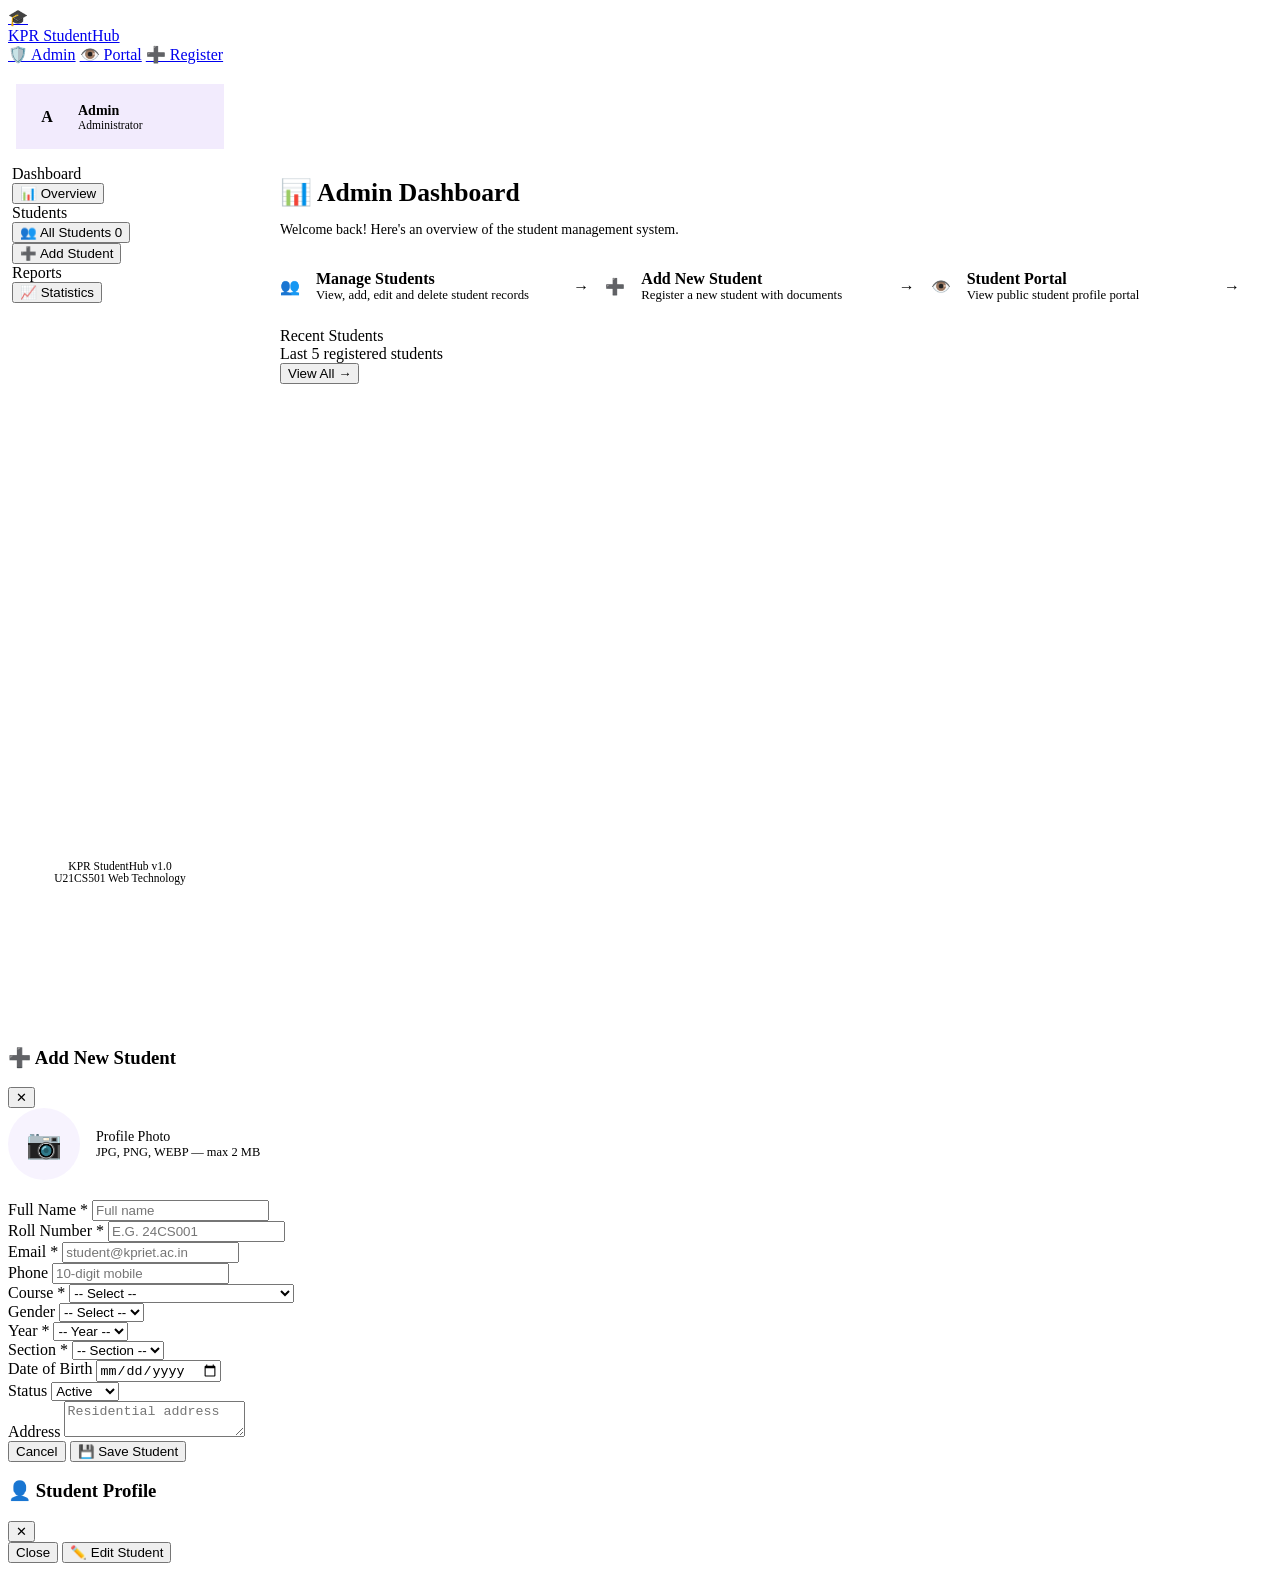
==== admin.html @ f1311005 "Add files via upload" ====
<!DOCTYPE html>
<html lang="en">
<head>
  <meta charset="UTF-8">
  <meta name="viewport" content="width=device-width, initial-scale=1.0">
  <title>Admin Panel — KPR StudentHub</title>
  <meta name="description" content="Admin dashboard for managing student records, file uploads, and CRUD operations">
  <link rel="stylesheet" href="css/style.css">
  <style>
    /* ── Admin layout ── */
    body { overflow-x: hidden; }
    .admin-page { padding-top: 4rem; display: flex; min-height: 100vh; }

    /* Sidebar */
    .sidebar { position:fixed;top:4rem;left:0;bottom:0;width:240px;
      background:var(--bg-secondary);border-right:1px solid var(--border);
      overflow-y:auto;z-index:90;display:flex;flex-direction:column;transition:var(--trans); }
    .sidebar-top { padding:1.25rem 1rem 0.5rem; }
    .sidebar-admin-info { display:flex;align-items:center;gap:0.75rem;
      padding:0.85rem 0.75rem;border-radius:var(--r-md);margin-bottom:0.5rem;
      background:rgba(124,58,237,0.1);border:1px solid var(--border); }
    .admin-av { width:38px;height:38px;border-radius:50%;
      background:var(--grad-primary);display:flex;align-items:center;
      justify-content:center;font-size:1rem;font-weight:700;flex-shrink:0; }
    .admin-info-text .name { font-size:0.875rem;font-weight:600; }
    .admin-info-text .role { font-size:0.72rem;color:var(--accent-light); }
    .sidebar-nav { padding:0 0.75rem; flex:1; }
    .sidebar-footer { padding:1rem; border-top:1px solid var(--border);margin-top:auto; }
    .sidebar-version { font-size:0.72rem;color:var(--text-muted);text-align:center; }

    /* Content */
    .admin-content { margin-left:240px;flex:1;padding:2rem;min-height:calc(100vh - 4rem); }
    @media(max-width:768px) { .sidebar { transform:translateX(-100%); }
      .sidebar.open { transform:translateX(0); } .admin-content { margin-left:0; } }

    /* Page header */
    .page-header { margin-bottom:2rem; }
    .page-header h1 { font-size:1.6rem;margin-bottom:0.3rem; }
    .page-header p  { color:var(--text-secondary);font-size:0.875rem; }

    /* Toolbar */
    .toolbar {
      display:flex;align-items:center;gap:0.75rem;margin-bottom:1.25rem;flex-wrap:wrap;
    }
    .filter-select {
      padding:0.55rem 0.9rem;background:rgba(255,255,255,0.04);
      border:1px solid var(--border);border-radius:var(--r-md);
      color:var(--text-primary);font-size:0.875rem;font-family:'Inter',sans-serif;
      outline:none;transition:var(--trans);cursor:pointer;
    }
    .filter-select:focus { border-color:var(--accent); }
    .filter-select option { background:var(--bg-modal); }

    /* Table enhancements */
    .roll-badge {
      display:inline-block;padding:0.2rem 0.55rem;border-radius:5px;
      background:rgba(124,58,237,0.12);color:var(--accent-light);
      font-size:0.78rem;font-weight:600;font-family:monospace;
      border:1px solid rgba(124,58,237,0.2);
    }
    .student-name-cell { display:flex;align-items:center;gap:0.7rem; }
    .mini-avatar {
      width:34px;height:34px;border-radius:50%;overflow:hidden;flex-shrink:0;
      background:var(--bg-card);border:1.5px solid var(--border);
      display:flex;align-items:center;justify-content:center;font-size:0.8rem;font-weight:700;
    }
    .mini-avatar img { width:100%;height:100%;object-fit:cover; }
    .action-group { display:flex;gap:0.3rem;align-items:center; }

    /* View modal extras */
    .student-profile-header {
      display:flex;align-items:center;gap:1.25rem;
      padding:1.25rem;border-radius:var(--r-lg);margin-bottom:1.5rem;
      background:var(--grad-card);border:1px solid var(--border);
    }
    .profile-photo-lg {
      width:80px;height:80px;border-radius:50%;overflow:hidden;flex-shrink:0;
      border:3px solid var(--border);background:var(--bg-card);
      display:flex;align-items:center;justify-content:center;font-size:2rem;
    }
    .profile-photo-lg img { width:100%;height:100%;object-fit:cover; }
    .profile-meta-grid {
      display:grid;grid-template-columns:1fr 1fr;gap:0.35rem 1.5rem;
      font-size:0.82rem;
    }
    .meta-row { display:flex;flex-direction:column;gap:0.15rem; }
    .meta-label { color:var(--text-muted);font-size:0.72rem;text-transform:uppercase;letter-spacing:0.04em; }
    .meta-value { color:var(--text-primary);font-weight:500; }

    /* Inline upload inside student view */
    .upload-inline-area {
      border:2px dashed var(--border);border-radius:var(--r-md);
      padding:1.25rem;text-align:center;cursor:pointer;transition:var(--trans);
      position:relative;
    }
    .upload-inline-area:hover,.upload-inline-area.drag-over{border-color:var(--accent);background:rgba(124,58,237,0.06);}
    .upload-inline-area input{position:absolute;inset:0;opacity:0;cursor:pointer;}

    /* Docs grid inside modal */
    .doc-grid-modal { display:grid;grid-template-columns:repeat(auto-fill,minmax(130px,1fr));gap:0.65rem;margin-top:0.75rem; }
    .doc-thumb-item {
      border:1px solid var(--border);border-radius:var(--r-md);overflow:hidden;
      transition:var(--trans);position:relative;
    }
    .doc-thumb-item:hover { border-color:var(--border-hover); }
    .doc-thumb-img { height:90px;background:rgba(124,58,237,0.08);display:flex;
      align-items:center;justify-content:center;overflow:hidden; }
    .doc-thumb-img img { width:100%;height:100%;object-fit:cover; }
    .doc-thumb-img .big-icon { font-size:2.2rem; }
    .doc-thumb-info { padding:0.4rem 0.5rem;border-top:1px solid var(--border); }
    .doc-thumb-name { font-size:0.72rem;font-weight:500;overflow:hidden;text-overflow:ellipsis;white-space:nowrap; }
    .doc-thumb-size { font-size:0.68rem;color:var(--text-muted); }
    .doc-remove-btn {
      position:absolute;top:4px;right:4px;width:22px;height:22px;border-radius:4px;
      background:rgba(239,68,68,0.85);border:none;cursor:pointer;
      color:#fff;font-size:0.7rem;display:flex;align-items:center;justify-content:center;
      opacity:0;transition:var(--trans);
    }
    .doc-thumb-item:hover .doc-remove-btn { opacity:1; }

    /* Pagination */
    .pagination { display:flex;align-items:center;gap:0.35rem;margin-top:1rem;flex-wrap:wrap; }
    .page-btn {
      min-width:34px;height:34px;border-radius:var(--r-sm);border:1px solid var(--border);
      background:rgba(255,255,255,0.04);color:var(--text-secondary);font-size:0.82rem;
      cursor:pointer;display:flex;align-items:center;justify-content:center;
      font-family:'Inter',sans-serif;transition:var(--trans);
    }
    .page-btn:hover { border-color:var(--border-hover);color:var(--text-primary); }
    .page-btn.active { background:var(--grad-primary);border-color:var(--accent);color:#fff; }
    .page-btn:disabled { opacity:0.4;cursor:not-allowed; }
    .page-info { font-size:0.78rem;color:var(--text-muted);margin-left:0.5rem; }

    /* Responsive table row actions */
    @media(max-width:600px) {
      .hide-mobile { display:none; }
      .admin-content { padding:1rem; }
    }
  </style>
</head>
<body>
<!-- ══ Navbar ══ -->
<nav class="navbar">
  <a class="nav-brand" href="admin.html">
    <div class="logo-icon">🎓</div>
    <span>KPR StudentHub</span>
  </a>
  <div class="nav-links" id="navLinks">
    <a href="admin.html" class="active">🛡️ Admin</a>
    <a href="portal.html">👁️ Portal</a>
    <a href="register.html">➕ Register</a>
  </div>
  <div class="nav-actions">
    <button class="btn btn-secondary btn-sm" onclick="document.querySelector('.sidebar').classList.toggle('open')" style="display:none" id="menuToggle">☰</button>
    <div class="nav-user" id="navUser"></div>
  </div>
</nav>

<div class="admin-page">
  <!-- ══ Sidebar ══ -->
  <aside class="sidebar" id="sidebar">
    <div class="sidebar-top">
      <div class="sidebar-admin-info">
        <div class="admin-av" id="sidebarAv">A</div>
        <div class="admin-info-text">
          <div class="name" id="sidebarName">Admin</div>
          <div class="role">Administrator</div>
        </div>
      </div>
    </div>
    <nav class="sidebar-nav">
      <div class="sidebar-section-title">Dashboard</div>
      <button class="sidebar-link active" onclick="showView('dashboard',this)">
        <span class="link-icon">📊</span> Overview
      </button>
      <div class="sidebar-section-title">Students</div>
      <button class="sidebar-link" onclick="showView('students',this)">
        <span class="link-icon">👥</span> All Students
        <span class="badge badge-purple sidebar-badge" id="countBadge">0</span>
      </button>
      <button class="sidebar-link" onclick="openAddModal()">
        <span class="link-icon">➕</span> Add Student
      </button>
      <div class="sidebar-section-title">Reports</div>
      <button class="sidebar-link" onclick="showView('reports',this)">
        <span class="link-icon">📈</span> Statistics
      </button>
    </nav>
    <div class="sidebar-footer">
      <div class="sidebar-version">KPR StudentHub v1.0<br>U21CS501 Web Technology</div>
    </div>
  </aside>

  <!-- ══ Main Content ══ -->
  <main class="admin-content">

    <!-- ─── Dashboard View ─── -->
    <div id="view-dashboard">
      <div class="page-header">
        <h1>📊 Admin Dashboard</h1>
        <p>Welcome back! Here's an overview of the student management system.</p>
      </div>
      <!-- Stats -->
      <div class="stats-grid" id="statsGrid"></div>
      <!-- Quick actions -->
      <div style="display:grid;grid-template-columns:repeat(auto-fit,minmax(280px,1fr));gap:1rem;margin-bottom:1.5rem">
        <div class="card" style="cursor:pointer" onclick="showView('students',null)">
          <div style="display:flex;align-items:center;gap:1rem">
            <div class="stat-icon purple">👥</div>
            <div>
              <div style="font-weight:600">Manage Students</div>
              <div style="font-size:0.8rem;color:var(--text-secondary)">View, add, edit and delete student records</div>
            </div>
            <span style="margin-left:auto;color:var(--text-muted)">→</span>
          </div>
        </div>
        <div class="card" style="cursor:pointer" onclick="openAddModal()">
          <div style="display:flex;align-items:center;gap:1rem">
            <div class="stat-icon green">➕</div>
            <div>
              <div style="font-weight:600">Add New Student</div>
              <div style="font-size:0.8rem;color:var(--text-secondary)">Register a new student with documents</div>
            </div>
            <span style="margin-left:auto;color:var(--text-muted)">→</span>
          </div>
        </div>
        <div class="card" style="cursor:pointer" onclick="window.location.href='portal.html'">
          <div style="display:flex;align-items:center;gap:1rem">
            <div class="stat-icon blue">👁️</div>
            <div>
              <div style="font-weight:600">Student Portal</div>
              <div style="font-size:0.8rem;color:var(--text-secondary)">View public student profile portal</div>
            </div>
            <span style="margin-left:auto;color:var(--text-muted)">→</span>
          </div>
        </div>
      </div>
      <!-- Recent students table -->
      <div class="card">
        <div class="section-header">
          <div><div class="section-title">Recent Students</div><div class="section-sub">Last 5 registered students</div></div>
          <button class="btn btn-secondary btn-sm" onclick="showView('students',null)">View All →</button>
        </div>
        <div class="table-container" id="recentTable"></div>
      </div>
    </div>

    <!-- ─── Students View ─── -->
    <div id="view-students" style="display:none">
      <div class="page-header">
        <h1>👥 Student Records</h1>
        <p>Manage all student records — CRUD operations with file upload support.</p>
      </div>
      <div class="toolbar">
        <div class="search-bar" style="min-width:220px">
          <span class="icon">🔍</span>
          <input type="text" id="searchInput" placeholder="Search by name, roll, email…" oninput="handleSearch()">
        </div>
        <select class="filter-select" id="filterCourse" onchange="handleSearch()">
          <option value="all">All Courses</option>
          <option>B.E. Computer Science</option>
          <option>B.Tech Information Technology</option>
          <option>B.E. Electronics &amp; Communication</option>
          <option>B.E. Electrical &amp; Electronics</option>
          <option>B.E. Mechanical Engineering</option>
          <option>B.E. Civil Engineering</option>
          <option>M.E. Computer Science</option>
          <option>MBA</option>
          <option>MCA</option>
        </select>
        <select class="filter-select" id="filterYear" onchange="handleSearch()">
          <option value="all">All Years</option>
          <option value="I">I Year</option>
          <option value="II">II Year</option>
          <option value="III">III Year</option>
          <option value="IV">IV Year</option>
        </select>
        <select class="filter-select" id="filterStatus" onchange="handleSearch()">
          <option value="all">All Status</option>
          <option value="active">Active</option>
          <option value="inactive">Inactive</option>
        </select>
        <button class="btn btn-primary" onclick="openAddModal()" style="margin-left:auto">➕ Add Student</button>
      </div>
      <div class="card" style="padding:0;overflow:hidden">
        <div class="table-container">
          <table id="studentsTable">
            <thead>
              <tr>
                <th>#</th>
                <th>Student</th>
                <th class="hide-mobile">Roll No.</th>
                <th class="hide-mobile">Course</th>
                <th class="hide-mobile">Year / Sec</th>
                <th>Status</th>
                <th class="hide-mobile">Docs</th>
                <th>Actions</th>
              </tr>
            </thead>
            <tbody id="studentsBody"></tbody>
          </table>
        </div>
        <div id="emptyState" style="display:none" class="empty-state">
          <div class="empty-icon">🔍</div>
          <h3>No Students Found</h3>
          <p>Try adjusting the search or filter, or <a href="#" onclick="openAddModal();return false" style="color:var(--accent-light)">add a new student</a>.</p>
        </div>
      </div>
      <div style="display:flex;align-items:center;justify-content:space-between;flex-wrap:wrap;gap:0.5rem;margin-top:0.75rem">
        <div class="page-info" id="pageInfo"></div>
        <div class="pagination" id="pagination"></div>
      </div>
    </div>

    <!-- ─── Reports View ─── -->
    <div id="view-reports" style="display:none">
      <div class="page-header">
        <h1>📈 Statistics &amp; Reports</h1>
        <p>Analytics and insights about the student database.</p>
      </div>
      <div id="reportsContent"></div>
    </div>

  </main>
</div>

<!-- ══════════════════════════════════
     ADD / EDIT STUDENT MODAL
════════════════════════════════════ -->
<div class="modal-overlay" id="addEditModal">
  <div class="modal" style="max-width:680px">
    <div class="modal-header">
      <h3 class="modal-title" id="modalTitle">➕ Add New Student</h3>
      <button class="modal-close" onclick="closeModal('addEditModal')">✕</button>
    </div>
    <form id="addEditForm" novalidate>
      <input type="hidden" id="editId">
      <!-- Profile photo -->
      <div style="display:flex;align-items:center;gap:1rem;margin-bottom:1.25rem">
        <div id="modalPhotoRing" style="width:72px;height:72px;border-radius:50%;border:2px dashed var(--border);cursor:pointer;overflow:hidden;background:rgba(124,58,237,0.06);display:flex;align-items:center;justify-content:center;font-size:1.8rem;flex-shrink:0;transition:var(--trans);position:relative;"
             onclick="document.getElementById('modalPhotoInput').click()">
          <img id="modalPhotoImg" alt="" style="display:none;width:100%;height:100%;object-fit:cover;border-radius:50%">
          <span id="modalPhotoIcon">📷</span>
          <input type="file" id="modalPhotoInput" accept="image/jpeg,image/png,image/webp" style="display:none">
        </div>
        <div>
          <div style="font-size:0.875rem;font-weight:500">Profile Photo</div>
          <div style="font-size:0.78rem;color:var(--text-muted)">JPG, PNG, WEBP — max 2 MB</div>
          <span class="field-error" id="modalPhotoErr"></span>
        </div>
      </div>
      <div class="form-row">
        <div class="form-group">
          <label class="form-label" for="mName">Full Name <span class="required">*</span></label>
          <input type="text" id="mName" class="form-control" placeholder="Full name" maxlength="100">
          <span class="field-error" id="mNameErr"></span>
        </div>
        <div class="form-group">
          <label class="form-label" for="mRoll">Roll Number <span class="required">*</span></label>
          <input type="text" id="mRoll" class="form-control" placeholder="e.g. 24CS001" maxlength="7" style="text-transform:uppercase">
          <span class="field-error" id="mRollErr"></span>
        </div>
      </div>
      <div class="form-row">
        <div class="form-group">
          <label class="form-label" for="mEmail">Email <span class="required">*</span></label>
          <input type="email" id="mEmail" class="form-control" placeholder="student@kpriet.ac.in">
          <span class="field-error" id="mEmailErr"></span>
        </div>
        <div class="form-group">
          <label class="form-label" for="mPhone">Phone</label>
          <input type="tel" id="mPhone" class="form-control" placeholder="10-digit mobile" maxlength="10">
          <span class="field-error" id="mPhoneErr"></span>
        </div>
      </div>
      <div class="form-row">
        <div class="form-group">
          <label class="form-label" for="mCourse">Course <span class="required">*</span></label>
          <select id="mCourse" class="form-control">
            <option value="">-- Select --</option>
            <option>B.E. Computer Science</option>
            <option>B.Tech Information Technology</option>
            <option>B.E. Electronics &amp; Communication</option>
            <option>B.E. Electrical &amp; Electronics</option>
            <option>B.E. Mechanical Engineering</option>
            <option>B.E. Civil Engineering</option>
            <option>M.E. Computer Science</option>
            <option>MBA</option><option>MCA</option>
          </select>
          <span class="field-error" id="mCourseErr"></span>
        </div>
        <div class="form-group">
          <label class="form-label" for="mGender">Gender</label>
          <select id="mGender" class="form-control">
            <option value="">-- Select --</option>
            <option>Male</option><option>Female</option><option>Other</option>
          </select>
        </div>
      </div>
      <div class="form-row">
        <div class="form-group">
          <label class="form-label" for="mYear">Year <span class="required">*</span></label>
          <select id="mYear" class="form-control">
            <option value="">-- Year --</option>
            <option value="I">I Year</option><option value="II">II Year</option>
            <option value="III">III Year</option><option value="IV">IV Year</option>
          </select>
          <span class="field-error" id="mYearErr"></span>
        </div>
        <div class="form-group">
          <label class="form-label" for="mSection">Section <span class="required">*</span></label>
          <select id="mSection" class="form-control">
            <option value="">-- Section --</option>
            <option value="A">A</option><option value="B">B</option>
            <option value="C">C</option><option value="D">D</option>
          </select>
          <span class="field-error" id="mSectionErr"></span>
        </div>
      </div>
      <div class="form-row">
        <div class="form-group">
          <label class="form-label" for="mDob">Date of Birth</label>
          <input type="date" id="mDob" class="form-control">
        </div>
        <div class="form-group">
          <label class="form-label" for="mStatus">Status</label>
          <select id="mStatus" class="form-control">
            <option value="active">Active</option>
            <option value="inactive">Inactive</option>
          </select>
        </div>
      </div>
      <div class="form-group">
        <label class="form-label" for="mAddress">Address</label>
        <textarea id="mAddress" class="form-control" rows="2" placeholder="Residential address" style="resize:vertical"></textarea>
      </div>
    </form>
    <div class="modal-footer">
      <button class="btn btn-secondary" onclick="closeModal('addEditModal')">Cancel</button>
      <button class="btn btn-primary" id="saveBtn" onclick="saveStudent()">💾 Save Student</button>
    </div>
  </div>
</div>

<!-- ══════════════════════════════════
     VIEW STUDENT + FILE UPLOAD MODAL
════════════════════════════════════ -->
<div class="modal-overlay" id="viewModal">
  <div class="modal" style="max-width:720px">
    <div class="modal-header">
      <h3 class="modal-title">👤 Student Profile</h3>
      <button class="modal-close" onclick="closeModal('viewModal')">✕</button>
    </div>
    <div id="viewContent"></div>
    <div class="modal-footer">
      <button class="btn btn-secondary" onclick="closeModal('viewModal')">Close</button>
      <button class="btn btn-primary" id="viewEditBtn" onclick="editFromView()">✏️ Edit Student</button>
    </div>
  </div>
</div>

<script src="js/app.js"></script>
<script>
// ─────────────────────────────────────────────
// Admin Panel — CRUD Operations
// Q2: PHP-equivalent CRUD with file upload
// Simulates: PHP PDO + MySQL + move_uploaded_file()
// ─────────────────────────────────────────────

// ── Session guard (simulates PHP session check) ──
Session.requireAdmin();

var currentPage   = 1;
var pageSize      = 8;
var filteredData  = [];
var editingId     = null;
var modalPhoto    = null;
var viewingId     = null;

// ── Init ──────────────────────────────────────
document.addEventListener('DOMContentLoaded', function() {
  var user = Session.currentUser();
  if (user) {
    document.getElementById('sidebarAv').textContent   = UI.getInitials(user.name);
    document.getElementById('sidebarName').textContent = user.name;
  }
  refreshStats();
  renderDashboard();
  renderStudentTable();
  // Show mobile menu toggle
  if (window.innerWidth < 768) document.getElementById('menuToggle').style.display = 'flex';
});

// ── View switcher ─────────────────────────────
function showView(name, btn) {
  ['dashboard','students','reports'].forEach(function(v) {
    document.getElementById('view-' + v).style.display = v === name ? 'block' : 'none';
  });
  document.querySelectorAll('.sidebar-link').forEach(function(l) { l.classList.remove('active'); });
  if (btn) btn.classList.add('active');
  if (name === 'students') renderStudentTable();
  if (name === 'reports')  renderReports();
}

// ── Stats refresh ─────────────────────────────
function refreshStats() {
  var s = DB.getStats();
  document.getElementById('countBadge').textContent = s.total;
  document.getElementById('statsGrid').innerHTML = [
    { label:'Total Students', value:s.total,      icon:'👥', cls:'purple' },
    { label:'Active',          value:s.active,     icon:'✅', cls:'green'  },
    { label:'Documents',       value:s.totalDocs,  icon:'📁', cls:'blue'   },
    { label:'Courses',         value:s.courses,    icon:'🎓', cls:'orange' }
  ].map(function(st) {
    return '<div class="stat-card">' +
      '<div class="stat-icon ' + st.cls + '">' + st.icon + '</div>' +
      '<div><div class="stat-value">' + st.value + '</div><div class="stat-label">' + st.label + '</div></div>' +
      '</div>';
  }).join('');
}

// ── Dashboard render ──────────────────────────
function renderDashboard() {
  var students = DB.getStudents().slice(-5).reverse();
  document.getElementById('recentTable').innerHTML = buildTable(students, true);
}

// ── Student table ─────────────────────────────
function renderStudentTable() {
  var query  = (document.getElementById('searchInput')  || {}).value || '';
  var course = (document.getElementById('filterCourse') || {}).value || 'all';
  var year   = (document.getElementById('filterYear')   || {}).value || 'all';
  var status = (document.getElementById('filterStatus') || {}).value || 'all';
  filteredData = DB.searchStudents(query, { course:course, year:year, status:status });
  renderPage(currentPage);
}
function handleSearch() { currentPage = 1; renderStudentTable(); }

function renderPage(page) {
  currentPage = page;
  var start = (page - 1) * pageSize;
  var slice = filteredData.slice(start, start + pageSize);
  var body  = document.getElementById('studentsBody');
  var empty = document.getElementById('emptyState');
  if (!filteredData.length) {
    body.innerHTML = ''; empty.style.display = 'block';
  } else {
    empty.style.display = 'none';
    body.innerHTML = slice.map(function(s, i) {
      var photo = s.profile_image
        ? '<img src="' + s.profile_image + '" alt="' + s.name + '">'
        : '<span>' + UI.getInitials(s.name) + '</span>';
      var statusBadge = s.status === 'active'
        ? '<span class="badge badge-success">Active</span>'
        : '<span class="badge badge-error">Inactive</span>';
      return '<tr>' +
        '<td class="td-muted">' + (start + i + 1) + '</td>' +
        '<td><div class="student-name-cell"><div class="mini-avatar">' + photo + '</div><div><div style="font-weight:500">' + s.name + '</div><div class="td-muted">' + s.email + '</div></div></div></td>' +
        '<td class="hide-mobile"><span class="roll-badge">' + s.roll_number + '</span></td>' +
        '<td class="hide-mobile td-muted">' + UI.truncate(s.course, 25) + '</td>' +
        '<td class="hide-mobile td-muted">' + (s.year||'—') + ' / ' + (s.section||'—') + '</td>' +
        '<td>' + statusBadge + '</td>' +
        '<td class="hide-mobile"><span class="badge badge-purple">' + (s.documents||[]).length + '</span></td>' +
        '<td><div class="action-group">' +
          '<button class="btn btn-sm btn-secondary btn-icon" onclick="viewStudent(' + s.id + ')" title="View">👁️</button>' +
          '<button class="btn btn-sm btn-secondary btn-icon" onclick="editStudent(' + s.id + ')" title="Edit">✏️</button>' +
          '<button class="btn btn-sm btn-danger btn-icon" onclick="deleteStudent(' + s.id + ')" title="Delete">🗑️</button>' +
        '</div></td></tr>';
    }).join('');
  }
  renderPagination();
  document.getElementById('pageInfo').textContent = filteredData.length
    ? 'Showing ' + (start+1) + '–' + Math.min(start+pageSize, filteredData.length) + ' of ' + filteredData.length + ' students'
    : '';
}

function renderPagination() {
  var total = Math.ceil(filteredData.length / pageSize);
  var pg    = document.getElementById('pagination');
  if (total <= 1) { pg.innerHTML = ''; return; }
  var html = '<button class="page-btn" onclick="renderPage(' + (currentPage-1) + ')" ' + (currentPage===1?'disabled':'') + '>‹</button>';
  for (var i = 1; i <= total; i++) {
    html += '<button class="page-btn ' + (i===currentPage?'active':'') + '" onclick="renderPage(' + i + ')">' + i + '</button>';
  }
  html += '<button class="page-btn" onclick="renderPage(' + (currentPage+1) + ')" ' + (currentPage===total?'disabled':'') + '>›</button>';
  pg.innerHTML = html;
}

function buildTable(students, mini) {
  if (!students.length) return '<div class="empty-state" style="padding:2rem"><div class="empty-icon">📭</div><p>No students yet.</p></div>';
  return '<table><thead><tr><th>Student</th><th>Roll No.</th>' +
    (mini?'':'<th>Course</th>') + '<th>Status</th><th>Docs</th><th>Actions</th></tr></thead><tbody>' +
    students.map(function(s) {
      var photo = s.profile_image
        ? '<img src="' + s.profile_image + '" alt="">'
        : '<span>' + UI.getInitials(s.name) + '</span>';
      var statusBadge = s.status==='active'
        ? '<span class="badge badge-success">Active</span>'
        : '<span class="badge badge-error">Inactive</span>';
      return '<tr><td><div class="student-name-cell"><div class="mini-avatar">' + photo + '</div>' +
        '<div><div style="font-weight:500">' + s.name + '</div><div class="td-muted">' + s.roll_number + '</div></div></div></td>' +
        '<td><span class="roll-badge">' + s.roll_number + '</span></td>' +
        (mini?'':'<td class="td-muted">' + UI.truncate(s.course,22) + '</td>') +
        '<td>' + statusBadge + '</td>' +
        '<td><span class="badge badge-purple">' + (s.documents||[]).length + '</span></td>' +
        '<td><div class="action-group">' +
          '<button class="btn btn-sm btn-secondary btn-icon" onclick="viewStudent(' + s.id + ')">👁️</button>' +
          '<button class="btn btn-sm btn-secondary btn-icon" onclick="editStudent(' + s.id + ')">✏️</button>' +
          '<button class="btn btn-sm btn-danger btn-icon" onclick="deleteStudent(' + s.id + ')">🗑️</button>' +
        '</div></td></tr>';
    }).join('') + '</tbody></table>';
}

// ── Add / Edit Modal ──────────────────────────
function openAddModal() {
  editingId  = null; modalPhoto = null;
  document.getElementById('modalTitle').textContent = '➕ Add New Student';
  document.getElementById('saveBtn').textContent    = '💾 Save Student';
  document.getElementById('editId').value           = '';
  clearModalForm();
  openModal('addEditModal');
}

function editStudent(id) {
  var s = DB.getStudentById(id);
  if (!s) return;
  editingId  = id; modalPhoto = s.profile_image || null;
  document.getElementById('modalTitle').textContent = '✏️ Edit Student — ' + s.name;
  document.getElementById('editId').value = id;
  document.getElementById('mName').value    = s.name    || '';
  document.getElementById('mRoll').value    = s.roll_number || '';
  document.getElementById('mEmail').value   = s.email   || '';
  document.getElementById('mPhone').value   = s.phone   || '';
  document.getElementById('mCourse').value  = s.course  || '';
  document.getElementById('mGender').value  = s.gender  || '';
  document.getElementById('mYear').value    = s.year    || '';
  document.getElementById('mSection').value = s.section || '';
  document.getElementById('mDob').value     = s.dob     || '';
  document.getElementById('mStatus').value  = s.status  || 'active';
  document.getElementById('mAddress').value = s.address || '';
  // Photo
  var img  = document.getElementById('modalPhotoImg');
  var icon = document.getElementById('modalPhotoIcon');
  if (s.profile_image) {
    img.src = s.profile_image; img.style.display='block'; icon.style.display='none';
  } else {
    img.style.display='none'; icon.style.display='';
  }
  openModal('addEditModal');
}

function clearModalForm() {
  ['mName','mRoll','mEmail','mPhone','mAddress','mDob'].forEach(function(id) {
    document.getElementById(id).value = '';
  });
  ['mCourse','mGender','mYear','mSection'].forEach(function(id) {
    document.getElementById(id).value = '';
  });
  document.getElementById('mStatus').value = 'active';
  document.getElementById('modalPhotoImg').style.display = 'none';
  document.getElementById('modalPhotoIcon').style.display = '';
  UI.clearAllErrors(document.getElementById('addEditForm'));
}

// ── Modal photo ───────────────────────────────
document.getElementById('modalPhotoInput').addEventListener('change', function(e) {
  var file = e.target.files[0]; if (!file) return;
  if (!Validate.fileType(file,['image/jpeg','image/png','image/webp'])) { Toast.error('Only JPG/PNG/WEBP'); return; }
  if (!Validate.fileSize(file,2)) { Toast.error('Photo must be < 2MB'); return; }
  FileUtils.readAsDataURL(file).then(function(url) {
    modalPhoto = url;
    var img  = document.getElementById('modalPhotoImg');
    var icon = document.getElementById('modalPhotoIcon');
    img.src = url; img.style.display='block'; icon.style.display='none';
  });
});

// ── Save (INSERT / UPDATE) ────────────────────
function saveStudent() {
  var name    = document.getElementById('mName').value.trim();
  var roll    = document.getElementById('mRoll').value.trim().toUpperCase();
  var email   = document.getElementById('mEmail').value.trim();
  var phone   = document.getElementById('mPhone').value.trim();
  var course  = document.getElementById('mCourse').value;
  var year    = document.getElementById('mYear').value;
  var section = document.getElementById('mSection').value;
  var ok      = true;

  if (!Validate.required(name)||name.length<3) { UI.setError('mName','Name required (min 3 chars)'); ok=false; } else UI.clearError('mName');
  if (!Validate.rollNumber(roll)) { UI.setError('mRoll','Format: 24CS001'); ok=false; }
  else {
    var dup = DB.getStudentByRoll(roll);
    if (dup && dup.id !== editingId) { UI.setError('mRoll','Roll number already exists'); ok=false; }
    else UI.clearError('mRoll');
  }
  if (!Validate.email(email)) { UI.setError('mEmail','Invalid email'); ok=false; }
  else {
    var dupE = DB.getStudentByEmail(email);
    if (dupE && dupE.id !== editingId) { UI.setError('mEmail','Email already registered'); ok=false; }
    else UI.clearError('mEmail');
  }
  if (phone && !Validate.phone(phone)) { UI.setError('mPhone','Enter valid 10-digit number'); ok=false; } else UI.clearError('mPhone');
  if (!Validate.required(course))  { UI.setError('mCourse','Select a course'); ok=false; }  else UI.clearError('mCourse');
  if (!Validate.required(year))    { UI.setError('mYear','Select year'); ok=false; }         else UI.clearError('mYear');
  if (!Validate.required(section)) { UI.setError('mSection','Select section'); ok=false; }   else UI.clearError('mSection');

  if (!ok) { Toast.error('Fix the highlighted errors.'); return; }

  var data = {
    name: name, roll_number: roll, email: email, phone: phone,
    course: course, year: year, section: section,
    gender:  document.getElementById('mGender').value,
    dob:     document.getElementById('mDob').value,
    status:  document.getElementById('mStatus').value,
    address: document.getElementById('mAddress').value.trim(),
    profile_image: modalPhoto || (editingId ? (DB.getStudentById(editingId)||{}).profile_image||'' : '')
  };

  var btn = document.getElementById('saveBtn');
  btn.disabled = true; btn.innerHTML = '<span class="spinner"></span> Saving…';
  setTimeout(function() {
    if (editingId) {
      DB.updateStudent(editingId, data);
      Toast.success('✅ Student record updated successfully!');
    } else {
      DB.addStudent(data);
      Toast.success('🎉 New student added successfully!');
    }
    btn.disabled = false; btn.textContent = '💾 Save Student';
    closeModal('addEditModal');
    refreshStats(); renderStudentTable(); renderDashboard();
  }, 700);
}

// ── Delete ────────────────────────────────────
function deleteStudent(id) {
  var s = DB.getStudentById(id); if (!s) return;
  UI.confirm(
    'Delete Student',
    'Are you sure you want to delete <strong>' + s.name + '</strong> (' + s.roll_number + ')?<br><br>This action cannot be undone and all associated documents will be removed.',
    function() {
      DB.deleteStudent(id);
      Toast.success('🗑️ Student deleted successfully.');
      refreshStats(); renderStudentTable(); renderDashboard();
    }, 'danger'
  );
}

// ── View Student + File Management ────────────
function viewStudent(id) {
  var s = DB.getStudentById(id); if (!s) return;
  viewingId = id;
  var docs  = s.documents || [];
  var photo = s.profile_image
    ? '<img src="' + s.profile_image + '" alt="' + s.name + '" style="width:100%;height:100%;object-fit:cover;border-radius:50%">'
    : '<span>' + UI.getInitials(s.name) + '</span>';
  var statusBadge = s.status === 'active'
    ? '<span class="badge badge-success">✅ Active</span>'
    : '<span class="badge badge-error">❌ Inactive</span>';

  var docHTML = '';
  if (docs.length) {
    docHTML = '<div class="doc-grid-modal">' + docs.map(function(d) {
      var thumb = FileUtils.isImage(d.file_type)
        ? '<img src="' + d.file_path + '" alt="' + d.file_name + '">'
        : '<span class="big-icon">' + FileUtils.getIcon(d.file_type) + '</span>';
      return '<div class="doc-thumb-item">' +
        '<div class="doc-thumb-img">' + thumb + '</div>' +
        '<div class="doc-thumb-info"><div class="doc-thumb-name" title="' + d.file_name + '">' + d.file_name + '</div>' +
        '<div class="doc-thumb-size">' + FileUtils.formatSize(d.file_size) + '</div></div>' +
        '<button class="doc-remove-btn" onclick="removeStudentDoc(' + s.id + ',' + d.id + ')" title="Remove">✕</button>' +
        '</div>';
    }).join('') + '</div>';
  } else {
    docHTML = '<div style="text-align:center;padding:1.5rem 0;color:var(--text-muted);font-size:0.875rem">No documents uploaded yet.</div>';
  }

  document.getElementById('viewContent').innerHTML =
    '<div class="student-profile-header">' +
      '<div class="profile-photo-lg">' + photo + '</div>' +
      '<div style="flex:1">' +
        '<div style="display:flex;align-items:center;gap:0.6rem;margin-bottom:0.4rem">' +
          '<h3 style="margin:0">' + s.name + '</h3>' + statusBadge +
        '</div>' +
        '<div class="profile-meta-grid">' +
          '<div class="meta-row"><div class="meta-label">Roll Number</div><div class="meta-value">' + s.roll_number + '</div></div>' +
          '<div class="meta-row"><div class="meta-label">Course</div><div class="meta-value">' + (s.course||'—') + '</div></div>' +
          '<div class="meta-row"><div class="meta-label">Year / Section</div><div class="meta-value">' + (s.year||'—') + ' / ' + (s.section||'—') + '</div></div>' +
          '<div class="meta-row"><div class="meta-label">Email</div><div class="meta-value">' + (s.email||'—') + '</div></div>' +
          '<div class="meta-row"><div class="meta-label">Phone</div><div class="meta-value">' + (s.phone||'—') + '</div></div>' +
          '<div class="meta-row"><div class="meta-label">Registered</div><div class="meta-value">' + UI.formatDate(s.created_at) + '</div></div>' +
        '</div>' +
      '</div>' +
    '</div>' +
    '<div class="tabs">' +
      '<button class="tab-btn active" onclick="switchViewTab(this,\'tabDocs\')">📁 Documents (' + docs.length + ')</button>' +
      '<button class="tab-btn" onclick="switchViewTab(this,\'tabUpload\')">⬆️ Upload File</button>' +
      '<button class="tab-btn" onclick="switchViewTab(this,\'tabInfo\')">ℹ️ Full Details</button>' +
    '</div>' +
    '<div id="tabDocs" class="tab-panel active">' + docHTML + '</div>' +
    '<div id="tabUpload" class="tab-panel">' +
      '<div class="form-group"><label class="form-label">Document Type</label>' +
        '<select id="viewDocType" class="form-control">' +
          '<option value="id_proof">ID Proof</option>' +
          '<option value="certificate">Certificate</option>' +
          '<option value="marksheet">Mark Sheet</option>' +
          '<option value="other">Other</option>' +
        '</select></div>' +
      '<div class="upload-inline-area" id="viewUploadArea">' +
        '<input type="file" id="viewFileInput" accept="image/jpeg,image/png,image/webp,application/pdf" multiple>' +
        '<div style="font-size:2rem;margin-bottom:0.5rem">📁</div>' +
        '<div style="font-size:0.875rem;color:var(--text-secondary)">Drag &amp; drop or <span style="color:var(--accent-light);font-weight:600">browse</span></div>' +
        '<div style="font-size:0.75rem;color:var(--text-muted);margin-top:0.3rem">JPG, PNG, PDF — Max 5 MB each</div>' +
      '</div>' +
      '<div id="viewUploadList" style="margin-top:0.75rem"></div>' +
    '</div>' +
    '<div id="tabInfo" class="tab-panel">' +
      '<div style="display:grid;grid-template-columns:1fr 1fr;gap:0.75rem;font-size:0.875rem">' +
        mkInfo('Gender', s.gender) + mkInfo('DOB', UI.formatDate(s.dob)) +
        mkInfo('Address', s.address, true) + mkInfo('HSC %', s.hsc_percent||'—') +
        mkInfo('Adm. Year', s.adm_year||'—') + mkInfo('Last Updated', UI.formatDate(s.updated_at)||'—') +
      '</div>' +
    '</div>';

  // File upload listener inside modal
  document.getElementById('viewFileInput').addEventListener('change', function(e) {
    Array.from(e.target.files).forEach(function(file) {
      if (!Validate.fileType(file)) { Toast.error('❌ Unsupported: ' + file.name); return; }
      if (!Validate.fileSize(file,5)) { Toast.error('❌ Too large: ' + file.name); return; }
      var stu = DB.getStudentById(viewingId);
      if (Validate.fileNameExists(file.name, stu.documents||[])) {
        Toast.warning('⚠️ File "' + file.name + '" already exists — overwriting prevented.'); return;
      }
      FileUtils.readAsDataURL(file).then(function(url) {
        DB.addDocument(viewingId, {
          file_name: file.name, file_type: file.type,
          file_size: file.size, data_url: url,
          doc_type: document.getElementById('viewDocType').value
        });
        Toast.success('📁 ' + file.name + ' uploaded successfully!');
        refreshStats(); renderStudentTable();
        // Refresh view
        closeModal('viewModal');
        setTimeout(function() { viewStudent(viewingId); openModal('viewModal'); }, 100);
      });
    });
    this.value = '';
  });

  // Drag-drop in view modal
  var area = document.getElementById('viewUploadArea');
  area.addEventListener('dragover',  function(e){e.preventDefault();this.classList.add('drag-over');});
  area.addEventListener('dragleave', function(){this.classList.remove('drag-over');});
  area.addEventListener('drop', function(e){
    e.preventDefault();this.classList.remove('drag-over');
    if(e.dataTransfer.files.length) { document.getElementById('viewFileInput').files=e.dataTransfer.files; document.getElementById('viewFileInput').dispatchEvent(new Event('change')); }
  });

  openModal('viewModal');
}

function mkInfo(label, val, full) {
  return '<div class="meta-row"' + (full?'style="grid-column:span 2"':'') + '>' +
    '<div class="meta-label">' + label + '</div><div class="meta-value">' + (val||'—') + '</div></div>';
}

function switchViewTab(btn, panelId) {
  document.querySelectorAll('.tab-btn').forEach(function(b){b.classList.remove('active');});
  document.querySelectorAll('.tab-panel').forEach(function(p){p.classList.remove('active');});
  btn.classList.add('active');
  document.getElementById(panelId).classList.add('active');
}

function removeStudentDoc(studentId, docId) {
  UI.confirm('Remove Document','Remove this document permanently?', function() {
    DB.removeDocument(studentId, docId);
    Toast.success('Document removed.');
    refreshStats(); renderStudentTable();
    closeModal('viewModal');
    setTimeout(function(){ viewStudent(studentId); openModal('viewModal'); }, 100);
  });
}

function editFromView() {
  closeModal('viewModal');
  setTimeout(function() { editStudent(viewingId); }, 300);
}

// ── Reports ───────────────────────────────────
function renderReports() {
  var students = DB.getStudents();
  var courseMap = {}; var yearMap = {};
  students.forEach(function(s) {
    courseMap[s.course] = (courseMap[s.course]||0) + 1;
    yearMap[s.year]     = (yearMap[s.year]||0) + 1;
  });
  var html = '<div style="display:grid;grid-template-columns:1fr 1fr;gap:1rem">';
  // Course breakdown
  html += '<div class="card"><h3 style="margin-bottom:1rem">Students by Course</h3>';
  Object.keys(courseMap).forEach(function(c) {
    var pct = Math.round(courseMap[c] / students.length * 100);
    html += '<div style="margin-bottom:0.75rem"><div style="display:flex;justify-content:space-between;font-size:0.82rem;margin-bottom:0.3rem"><span>' + UI.truncate(c,30) + '</span><strong>' + courseMap[c] + '</strong></div>' +
      '<div class="progress"><div class="progress-bar" style="width:' + pct + '%"></div></div></div>';
  });
  html += '</div>';
  // Year breakdown
  html += '<div class="card"><h3 style="margin-bottom:1rem">Students by Year</h3>';
  ['I','II','III','IV'].forEach(function(y) {
    var cnt = yearMap[y] || 0;
    var pct = students.length ? Math.round(cnt / students.length * 100) : 0;
    html += '<div style="margin-bottom:0.75rem"><div style="display:flex;justify-content:space-between;font-size:0.82rem;margin-bottom:0.3rem"><span>Year ' + y + '</span><strong>' + cnt + '</strong></div>' +
      '<div class="progress"><div class="progress-bar" style="width:' + pct + '%"></div></div></div>';
  });
  html += '</div></div>';
  document.getElementById('reportsContent').innerHTML = html;
}

// ── Modal helpers ─────────────────────────────
function openModal(id) {
  var m = document.getElementById(id);
  m.classList.add('show');
  document.body.style.overflow = 'hidden';
}
function closeModal(id) {
  var m = document.getElementById(id);
  m.classList.remove('show');
  document.body.style.overflow = '';
}
// Close on overlay click
document.querySelectorAll('.modal-overlay').forEach(function(o) {
  o.addEventListener('click', function(e) { if(e.target===o) closeModal(o.id); });
});
// Close on Escape
document.addEventListener('keydown', function(e) {
  if (e.key === 'Escape') document.querySelectorAll('.modal-overlay.show').forEach(function(m){ closeModal(m.id); });
});
</script>
</body>
</html>
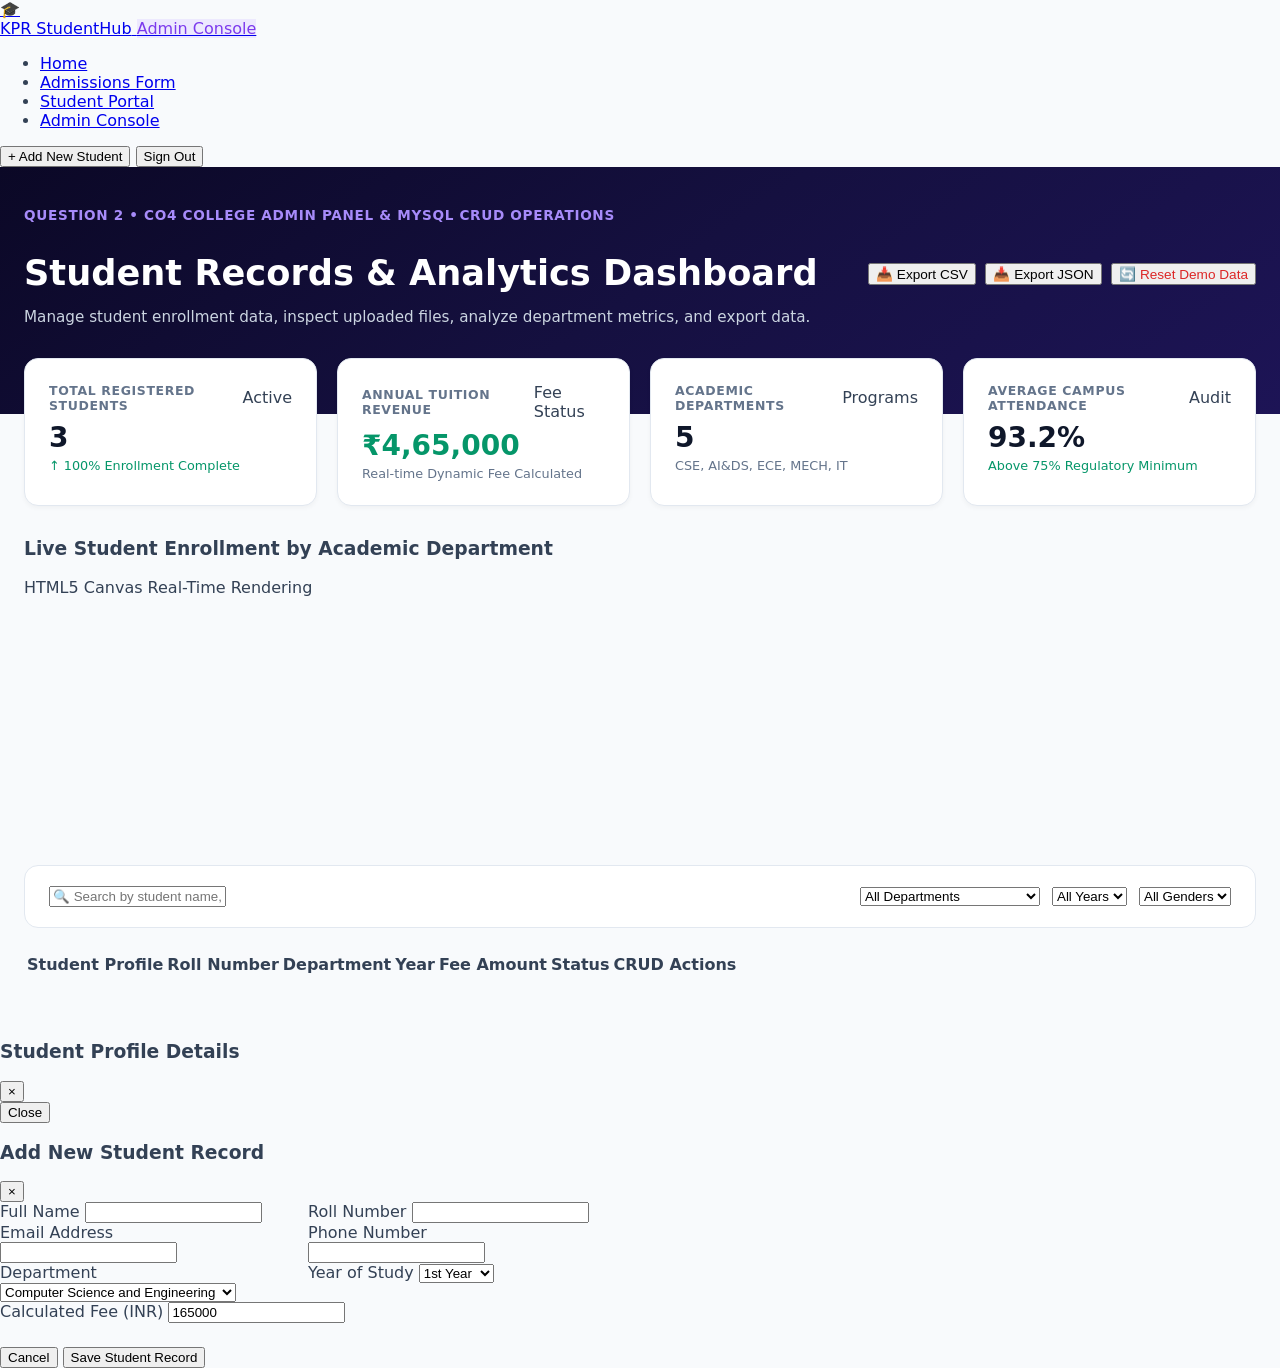
==== commit 386adae2: "Add files via upload" ====
--- a/admin.html
+++ b/admin.html
@@ -3,937 +3,539 @@
 <head>
   <meta charset="UTF-8">
   <meta name="viewport" content="width=device-width, initial-scale=1.0">
-  <title>Admin Panel — KPR StudentHub</title>
-  <meta name="description" content="Admin dashboard for managing student records, file uploads, and CRUD operations">
+  <title>Admin Management & Analytics Console — KPR StudentHub (CO4)</title>
+  <meta name="description" content="KPR Institute of Engineering and Technology — College Administration & Student Records Management">
   <link rel="stylesheet" href="css/style.css">
   <style>
-    /* ── Admin layout ── */
-    body { overflow-x: hidden; }
-    .admin-page { padding-top: 4rem; display: flex; min-height: 100vh; }
-
-    /* Sidebar */
-    .sidebar { position:fixed;top:4rem;left:0;bottom:0;width:240px;
-      background:var(--bg-secondary);border-right:1px solid var(--border);
-      overflow-y:auto;z-index:90;display:flex;flex-direction:column;transition:var(--trans); }
-    .sidebar-top { padding:1.25rem 1rem 0.5rem; }
-    .sidebar-admin-info { display:flex;align-items:center;gap:0.75rem;
-      padding:0.85rem 0.75rem;border-radius:var(--r-md);margin-bottom:0.5rem;
-      background:rgba(124,58,237,0.1);border:1px solid var(--border); }
-    .admin-av { width:38px;height:38px;border-radius:50%;
-      background:var(--grad-primary);display:flex;align-items:center;
-      justify-content:center;font-size:1rem;font-weight:700;flex-shrink:0; }
-    .admin-info-text .name { font-size:0.875rem;font-weight:600; }
-    .admin-info-text .role { font-size:0.72rem;color:var(--accent-light); }
-    .sidebar-nav { padding:0 0.75rem; flex:1; }
-    .sidebar-footer { padding:1rem; border-top:1px solid var(--border);margin-top:auto; }
-    .sidebar-version { font-size:0.72rem;color:var(--text-muted);text-align:center; }
-
-    /* Content */
-    .admin-content { margin-left:240px;flex:1;padding:2rem;min-height:calc(100vh - 4rem); }
-    @media(max-width:768px) { .sidebar { transform:translateX(-100%); }
-      .sidebar.open { transform:translateX(0); } .admin-content { margin-left:0; } }
-
-    /* Page header */
-    .page-header { margin-bottom:2rem; }
-    .page-header h1 { font-size:1.6rem;margin-bottom:0.3rem; }
-    .page-header p  { color:var(--text-secondary);font-size:0.875rem; }
-
-    /* Toolbar */
-    .toolbar {
-      display:flex;align-items:center;gap:0.75rem;margin-bottom:1.25rem;flex-wrap:wrap;
-    }
-    .filter-select {
-      padding:0.55rem 0.9rem;background:rgba(255,255,255,0.04);
-      border:1px solid var(--border);border-radius:var(--r-md);
-      color:var(--text-primary);font-size:0.875rem;font-family:'Inter',sans-serif;
-      outline:none;transition:var(--trans);cursor:pointer;
-    }
-    .filter-select:focus { border-color:var(--accent); }
-    .filter-select option { background:var(--bg-modal); }
-
-    /* Table enhancements */
-    .roll-badge {
-      display:inline-block;padding:0.2rem 0.55rem;border-radius:5px;
-      background:rgba(124,58,237,0.12);color:var(--accent-light);
-      font-size:0.78rem;font-weight:600;font-family:monospace;
-      border:1px solid rgba(124,58,237,0.2);
-    }
-    .student-name-cell { display:flex;align-items:center;gap:0.7rem; }
-    .mini-avatar {
-      width:34px;height:34px;border-radius:50%;overflow:hidden;flex-shrink:0;
-      background:var(--bg-card);border:1.5px solid var(--border);
-      display:flex;align-items:center;justify-content:center;font-size:0.8rem;font-weight:700;
-    }
-    .mini-avatar img { width:100%;height:100%;object-fit:cover; }
-    .action-group { display:flex;gap:0.3rem;align-items:center; }
-
-    /* View modal extras */
-    .student-profile-header {
-      display:flex;align-items:center;gap:1.25rem;
-      padding:1.25rem;border-radius:var(--r-lg);margin-bottom:1.5rem;
-      background:var(--grad-card);border:1px solid var(--border);
-    }
-    .profile-photo-lg {
-      width:80px;height:80px;border-radius:50%;overflow:hidden;flex-shrink:0;
-      border:3px solid var(--border);background:var(--bg-card);
-      display:flex;align-items:center;justify-content:center;font-size:2rem;
-    }
-    .profile-photo-lg img { width:100%;height:100%;object-fit:cover; }
-    .profile-meta-grid {
-      display:grid;grid-template-columns:1fr 1fr;gap:0.35rem 1.5rem;
-      font-size:0.82rem;
-    }
-    .meta-row { display:flex;flex-direction:column;gap:0.15rem; }
-    .meta-label { color:var(--text-muted);font-size:0.72rem;text-transform:uppercase;letter-spacing:0.04em; }
-    .meta-value { color:var(--text-primary);font-weight:500; }
-
-    /* Inline upload inside student view */
-    .upload-inline-area {
-      border:2px dashed var(--border);border-radius:var(--r-md);
-      padding:1.25rem;text-align:center;cursor:pointer;transition:var(--trans);
-      position:relative;
-    }
-    .upload-inline-area:hover,.upload-inline-area.drag-over{border-color:var(--accent);background:rgba(124,58,237,0.06);}
-    .upload-inline-area input{position:absolute;inset:0;opacity:0;cursor:pointer;}
-
-    /* Docs grid inside modal */
-    .doc-grid-modal { display:grid;grid-template-columns:repeat(auto-fill,minmax(130px,1fr));gap:0.65rem;margin-top:0.75rem; }
-    .doc-thumb-item {
-      border:1px solid var(--border);border-radius:var(--r-md);overflow:hidden;
-      transition:var(--trans);position:relative;
-    }
-    .doc-thumb-item:hover { border-color:var(--border-hover); }
-    .doc-thumb-img { height:90px;background:rgba(124,58,237,0.08);display:flex;
-      align-items:center;justify-content:center;overflow:hidden; }
-    .doc-thumb-img img { width:100%;height:100%;object-fit:cover; }
-    .doc-thumb-img .big-icon { font-size:2.2rem; }
-    .doc-thumb-info { padding:0.4rem 0.5rem;border-top:1px solid var(--border); }
-    .doc-thumb-name { font-size:0.72rem;font-weight:500;overflow:hidden;text-overflow:ellipsis;white-space:nowrap; }
-    .doc-thumb-size { font-size:0.68rem;color:var(--text-muted); }
-    .doc-remove-btn {
-      position:absolute;top:4px;right:4px;width:22px;height:22px;border-radius:4px;
-      background:rgba(239,68,68,0.85);border:none;cursor:pointer;
-      color:#fff;font-size:0.7rem;display:flex;align-items:center;justify-content:center;
-      opacity:0;transition:var(--trans);
-    }
-    .doc-thumb-item:hover .doc-remove-btn { opacity:1; }
-
-    /* Pagination */
-    .pagination { display:flex;align-items:center;gap:0.35rem;margin-top:1rem;flex-wrap:wrap; }
-    .page-btn {
-      min-width:34px;height:34px;border-radius:var(--r-sm);border:1px solid var(--border);
-      background:rgba(255,255,255,0.04);color:var(--text-secondary);font-size:0.82rem;
-      cursor:pointer;display:flex;align-items:center;justify-content:center;
-      font-family:'Inter',sans-serif;transition:var(--trans);
-    }
-    .page-btn:hover { border-color:var(--border-hover);color:var(--text-primary); }
-    .page-btn.active { background:var(--grad-primary);border-color:var(--accent);color:#fff; }
-    .page-btn:disabled { opacity:0.4;cursor:not-allowed; }
-    .page-info { font-size:0.78rem;color:var(--text-muted);margin-left:0.5rem; }
-
-    /* Responsive table row actions */
-    @media(max-width:600px) {
-      .hide-mobile { display:none; }
-      .admin-content { padding:1rem; }
-    }
+    body { background-color: #F8FAFC; color: #334155; font-family: 'Inter', system-ui, sans-serif; margin: 0; }
+    .admin-hero { background: linear-gradient(145deg, #0B0826 0%, #151040 50%, #1D1456 100%); color: #fff; padding: 2.5rem 1.5rem 4.5rem; }
+    .admin-content-wrapper { max-width: 1240px; margin: -3.5rem auto 4rem; padding: 0 1.5rem; position: relative; z-index: 10; }
+    
+    .stats-grid { display: grid; grid-template-columns: repeat(auto-fit, minmax(230px, 1fr)); gap: 1.25rem; margin-bottom: 2rem; }
+    .stat-card { background: #fff; border: 1px solid #E2E8F0; border-radius: 14px; padding: 1.5rem; box-shadow: 0 2px 5px rgba(0,0,0,0.04); }
+    .stat-header { display: flex; justify-content: space-between; align-items: center; margin-bottom: 0.5rem; }
+    .stat-title { font-size: 0.78rem; font-weight: 700; color: #64748B; text-transform: uppercase; letter-spacing: 0.05em; }
+    .stat-val { font-size: 1.75rem; font-weight: 800; color: #0F172A; }
+
+    /* Filter & Action Toolbar */
+    .toolbar-card { background: #fff; border: 1px solid #E2E8F0; border-radius: 14px; padding: 1.25rem 1.5rem; margin-bottom: 1.5rem; display: flex; flex-wrap: wrap; gap: 1rem; align-items: center; justify-content: space-between; }
+    .search-box-admin { flex: 1; min-width: 250px; position: relative; }
   </style>
 </head>
 <body>
-<!-- ══ Navbar ══ -->
-<nav class="navbar">
-  <a class="nav-brand" href="admin.html">
-    <div class="logo-icon">🎓</div>
-    <span>KPR StudentHub</span>
-  </a>
-  <div class="nav-links" id="navLinks">
-    <a href="admin.html" class="active">🛡️ Admin</a>
-    <a href="portal.html">👁️ Portal</a>
-    <a href="register.html">➕ Register</a>
+
+  <!-- ─── Top Header ─── -->
+  <header class="site-header">
+    <div class="container header-inner">
+      <a href="index.html" class="brand-logo">
+        <div class="brand-icon">🎓</div>
+        <span>KPR StudentHub</span>
+        <span class="brand-badge" style="background:#EDE9FE; color:#7C3AED;">Admin Console</span>
+      </a>
+
+      <ul class="nav-menu">
+        <li class="nav-item"><a href="index.html" class="nav-link">Home</a></li>
+        <li class="nav-item"><a href="register.html" class="nav-link">Admissions Form</a></li>
+        <li class="nav-item"><a href="portal.html" class="nav-link">Student Portal</a></li>
+        <li class="nav-item"><a href="admin.html" class="nav-link active">Admin Console</a></li>
+      </ul>
+
+      <div class="header-actions">
+        <button class="btn btn-primary" onclick="openAddStudentModal()">+ Add New Student</button>
+        <button class="btn-signin" onclick="window.location.href='index.html'">Sign Out</button>
+      </div>
+    </div>
+  </header>
+
+  <!-- ─── Hero Banner ─── -->
+  <section class="admin-hero">
+    <div class="container" style="display:flex; justify-content:space-between; align-items:center; flex-wrap:wrap; gap:1rem;">
+      <div>
+        <div style="font-size:0.85rem; color:#A78BFA; font-weight:700; text-transform:uppercase; letter-spacing:0.05em; margin-bottom:0.4rem;">
+          Question 2 • CO4 College Admin Panel & MySQL CRUD Operations
+        </div>
+        <h1 style="color:#fff; font-size:2.2rem; margin-bottom:0.3rem;">Student Records & Analytics Dashboard</h1>
+        <p style="color:#CBD5E1; font-size:0.95rem;">Manage student enrollment data, inspect uploaded files, analyze department metrics, and export data.</p>
+      </div>
+      <div style="display:flex; gap:0.6rem;">
+        <button class="btn btn-secondary" onclick="exportDataToCSV()" style="font-size:0.85rem;">📥 Export CSV</button>
+        <button class="btn btn-secondary" onclick="exportDataToJSON()" style="font-size:0.85rem;">📥 Export JSON</button>
+        <button class="btn btn-secondary" onclick="resetDemoData()" style="font-size:0.85rem; color:#DC2626;">🔄 Reset Demo Data</button>
+      </div>
+    </div>
+  </section>
+
+  <!-- ─── Admin Content ─── -->
+  <main class="admin-content-wrapper">
+    
+    <!-- Top Statistics KPI Cards -->
+    <div class="stats-grid">
+      <div class="stat-card">
+        <div class="stat-header">
+          <span class="stat-title">TOTAL REGISTERED STUDENTS</span>
+          <span class="badge badge-primary">Active</span>
+        </div>
+        <div class="stat-val" id="statTotalStudents">3</div>
+        <div style="font-size:0.8rem; color:#059669; margin-top:0.3rem;">↑ 100% Enrollment Complete</div>
+      </div>
+
+      <div class="stat-card">
+        <div class="stat-header">
+          <span class="stat-title">ANNUAL TUITION REVENUE</span>
+          <span class="badge badge-success">Fee Status</span>
+        </div>
+        <div class="stat-val" id="statTotalRevenue" style="color:#059669;">₹4,65,000</div>
+        <div style="font-size:0.8rem; color:#64748B; margin-top:0.3rem;">Real-time Dynamic Fee Calculated</div>
+      </div>
+
+      <div class="stat-card">
+        <div class="stat-header">
+          <span class="stat-title">ACADEMIC DEPARTMENTS</span>
+          <span class="badge badge-info">Programs</span>
+        </div>
+        <div class="stat-val" id="statTotalDepts">5</div>
+        <div style="font-size:0.8rem; color:#64748B; margin-top:0.3rem;">CSE, AI&DS, ECE, MECH, IT</div>
+      </div>
+
+      <div class="stat-card">
+        <div class="stat-header">
+          <span class="stat-title">AVERAGE CAMPUS ATTENDANCE</span>
+          <span class="badge badge-warning">Audit</span>
+        </div>
+        <div class="stat-val" id="statAvgAttendance">93.2%</div>
+        <div style="font-size:0.8rem; color:#059669; margin-top:0.3rem;">Above 75% Regulatory Minimum</div>
+      </div>
+    </div>
+
+    <!-- Live Department Distribution Canvas Vector Chart -->
+    <div class="card" style="margin-bottom: 1.75rem;">
+      <div class="card-header">
+        <h3 class="card-title">Live Student Enrollment by Academic Department</h3>
+        <span class="badge badge-primary">HTML5 Canvas Real-Time Rendering</span>
+      </div>
+      <div style="height: 240px; position: relative;">
+        <canvas id="deptChartCanvas" style="width:100%; height:100%;"></canvas>
+      </div>
+    </div>
+
+    <!-- Filter & Search Toolbar -->
+    <div class="toolbar-card">
+      <div class="search-box-admin">
+        <input type="text" id="adminSearchInput" class="form-control" placeholder="🔍 Search by student name, roll number, or email..." oninput="filterAdminStudents()">
+      </div>
+
+      <div style="display: flex; gap: 0.75rem; flex-wrap: wrap;">
+        <select id="filterDeptSelect" class="form-control" style="width: auto; min-width: 180px;" onchange="filterAdminStudents()">
+          <option value="">All Departments</option>
+          <option value="Computer Science">Computer Science</option>
+          <option value="Artificial Intelligence">AI & Data Science</option>
+          <option value="Electronics">Electronics (ECE)</option>
+          <option value="Mechanical">Mechanical Engg</option>
+          <option value="Information Technology">Information Tech</option>
+        </select>
+
+        <select id="filterYearSelect" class="form-control" style="width: auto;" onchange="filterAdminStudents()">
+          <option value="">All Years</option>
+          <option value="1st Year">1st Year</option>
+          <option value="2nd Year">2nd Year</option>
+          <option value="3rd Year">3rd Year</option>
+          <option value="4th Year">4th Year</option>
+        </select>
+
+        <select id="filterGenderSelect" class="form-control" style="width: auto;" onchange="filterAdminStudents()">
+          <option value="">All Genders</option>
+          <option value="Male">Male</option>
+          <option value="Female">Female</option>
+        </select>
+      </div>
+    </div>
+
+    <!-- Student Records Master Table (CRUD Read/View/Edit/Delete) -->
+    <div class="table-responsive">
+      <table class="custom-table" id="adminStudentTable">
+        <thead>
+          <tr>
+            <th>Student Profile</th>
+            <th>Roll Number</th>
+            <th>Department</th>
+            <th>Year</th>
+            <th>Fee Amount</th>
+            <th>Status</th>
+            <th style="text-align: right;">CRUD Actions</th>
+          </tr>
+        </thead>
+        <tbody id="studentTableBody">
+          <!-- Populated by JavaScript -->
+        </tbody>
+      </table>
+    </div>
+
+  </main>
+
+  <!-- ─── Modal: View Student Full Profile & Files ─── -->
+  <div class="modal-overlay" id="viewStudentModal">
+    <div class="modal-card" style="max-width: 650px;">
+      <div class="modal-header">
+        <h3 class="modal-title" id="viewModalTitle">Student Profile Details</h3>
+        <button class="modal-close" onclick="closeModal('viewStudentModal')">&times;</button>
+      </div>
+      <div class="modal-body" id="viewModalBody">
+        <!-- Injected via JavaScript -->
+      </div>
+      <div class="modal-footer">
+        <button class="btn btn-secondary" onclick="closeModal('viewStudentModal')">Close</button>
+      </div>
+    </div>
   </div>
-  <div class="nav-actions">
-    <button class="btn btn-secondary btn-sm" onclick="document.querySelector('.sidebar').classList.toggle('open')" style="display:none" id="menuToggle">☰</button>
-    <div class="nav-user" id="navUser"></div>
+
+  <!-- ─── Modal: Add / Edit Student ─── -->
+  <div class="modal-overlay" id="studentFormModal">
+    <div class="modal-card" style="max-width: 600px;">
+      <div class="modal-header">
+        <h3 class="modal-title" id="formModalTitle">Add New Student Record</h3>
+        <button class="modal-close" onclick="closeModal('studentFormModal')">&times;</button>
+      </div>
+      <div class="modal-body">
+        <form id="adminEditForm" onsubmit="handleSaveStudent(event)">
+          <input type="hidden" id="editOriginalRoll">
+          
+          <div style="display:grid; grid-template-columns:1fr 1fr; gap:1rem;">
+            <div class="form-group">
+              <label class="form-label">Full Name</label>
+              <input type="text" id="adminFormName" class="form-control" required>
+            </div>
+            <div class="form-group">
+              <label class="form-label">Roll Number</label>
+              <input type="text" id="adminFormRoll" class="form-control" required>
+            </div>
+          </div>
+
+          <div style="display:grid; grid-template-columns:1fr 1fr; gap:1rem;">
+            <div class="form-group">
+              <label class="form-label">Email Address</label>
+              <input type="email" id="adminFormEmail" class="form-control" required>
+            </div>
+            <div class="form-group">
+              <label class="form-label">Phone Number</label>
+              <input type="tel" id="adminFormPhone" class="form-control" required>
+            </div>
+          </div>
+
+          <div style="display:grid; grid-template-columns:1fr 1fr; gap:1rem;">
+            <div class="form-group">
+              <label class="form-label">Department</label>
+              <select id="adminFormDept" class="form-control" required>
+                <option value="Computer Science and Engineering">Computer Science and Engineering</option>
+                <option value="Artificial Intelligence and Data Science">Artificial Intelligence & Data Science</option>
+                <option value="Electronics and Communication Engineering">Electronics and Communication</option>
+                <option value="Mechanical Engineering">Mechanical Engineering</option>
+                <option value="Information Technology">Information Technology</option>
+              </select>
+            </div>
+            <div class="form-group">
+              <label class="form-label">Year of Study</label>
+              <select id="adminFormYear" class="form-control" required>
+                <option value="1st Year">1st Year</option>
+                <option value="2nd Year">2nd Year</option>
+                <option value="3rd Year">3rd Year</option>
+                <option value="4th Year">4th Year</option>
+              </select>
+            </div>
+          </div>
+
+          <div class="form-group">
+            <label class="form-label">Calculated Fee (INR)</label>
+            <input type="number" id="adminFormFee" class="form-control" value="165000" required>
+          </div>
+
+          <div class="modal-footer" style="padding:0; margin-top:1.5rem; background:transparent; border:none;">
+            <button type="button" class="btn btn-secondary" onclick="closeModal('studentFormModal')">Cancel</button>
+            <button type="submit" class="btn btn-primary">Save Student Record</button>
+          </div>
+        </form>
+      </div>
+    </div>
   </div>
-</nav>
-
-<div class="admin-page">
-  <!-- ══ Sidebar ══ -->
-  <aside class="sidebar" id="sidebar">
-    <div class="sidebar-top">
-      <div class="sidebar-admin-info">
-        <div class="admin-av" id="sidebarAv">A</div>
-        <div class="admin-info-text">
-          <div class="name" id="sidebarName">Admin</div>
-          <div class="role">Administrator</div>
-        </div>
-      </div>
-    </div>
-    <nav class="sidebar-nav">
-      <div class="sidebar-section-title">Dashboard</div>
-      <button class="sidebar-link active" onclick="showView('dashboard',this)">
-        <span class="link-icon">📊</span> Overview
-      </button>
-      <div class="sidebar-section-title">Students</div>
-      <button class="sidebar-link" onclick="showView('students',this)">
-        <span class="link-icon">👥</span> All Students
-        <span class="badge badge-purple sidebar-badge" id="countBadge">0</span>
-      </button>
-      <button class="sidebar-link" onclick="openAddModal()">
-        <span class="link-icon">➕</span> Add Student
-      </button>
-      <div class="sidebar-section-title">Reports</div>
-      <button class="sidebar-link" onclick="showView('reports',this)">
-        <span class="link-icon">📈</span> Statistics
-      </button>
-    </nav>
-    <div class="sidebar-footer">
-      <div class="sidebar-version">KPR StudentHub v1.0<br>U21CS501 Web Technology</div>
-    </div>
-  </aside>
-
-  <!-- ══ Main Content ══ -->
-  <main class="admin-content">
-
-    <!-- ─── Dashboard View ─── -->
-    <div id="view-dashboard">
-      <div class="page-header">
-        <h1>📊 Admin Dashboard</h1>
-        <p>Welcome back! Here's an overview of the student management system.</p>
-      </div>
-      <!-- Stats -->
-      <div class="stats-grid" id="statsGrid"></div>
-      <!-- Quick actions -->
-      <div style="display:grid;grid-template-columns:repeat(auto-fit,minmax(280px,1fr));gap:1rem;margin-bottom:1.5rem">
-        <div class="card" style="cursor:pointer" onclick="showView('students',null)">
-          <div style="display:flex;align-items:center;gap:1rem">
-            <div class="stat-icon purple">👥</div>
-            <div>
-              <div style="font-weight:600">Manage Students</div>
-              <div style="font-size:0.8rem;color:var(--text-secondary)">View, add, edit and delete student records</div>
-            </div>
-            <span style="margin-left:auto;color:var(--text-muted)">→</span>
+
+  <script src="js/app.js"></script>
+  <script>
+    document.addEventListener('DOMContentLoaded', () => {
+      // Check for search query param
+      const urlParams = new URLSearchParams(window.location.search);
+      const searchParam = urlParams.get('search');
+      if (searchParam) {
+        document.getElementById('adminSearchInput').value = searchParam;
+      }
+      renderAdminDashboard();
+    });
+
+    function renderAdminDashboard() {
+      let students = JSON.parse(localStorage.getItem('kpr_students') || '[]');
+      if (students.length === 0) {
+        resetDemoData();
+        students = JSON.parse(localStorage.getItem('kpr_students') || '[]');
+      }
+
+      // Update KPI Statistics
+      document.getElementById('statTotalStudents').textContent = students.length;
+      let totalRev = students.reduce((acc, s) => acc + (Number(s.total_fee) || 165000), 0);
+      document.getElementById('statTotalRevenue').textContent = `₹${totalRev.toLocaleString('en-IN')}`;
+
+      filterAdminStudents();
+      renderDepartmentChart(students);
+    }
+
+    function filterAdminStudents() {
+      const q = document.getElementById('adminSearchInput').value.toLowerCase().trim();
+      const dept = document.getElementById('filterDeptSelect').value;
+      const year = document.getElementById('filterYearSelect').value;
+      const gender = document.getElementById('filterGenderSelect').value;
+
+      const students = JSON.parse(localStorage.getItem('kpr_students') || '[]');
+      const filtered = students.filter(s => {
+        const matchesQuery = !q || 
+          s.name.toLowerCase().includes(q) || 
+          s.roll_number.toLowerCase().includes(q) || 
+          s.email.toLowerCase().includes(q);
+        const matchesDept = !dept || s.department.includes(dept);
+        const matchesYear = !year || s.year_of_study === year;
+        const matchesGender = !gender || (s.gender && s.gender.toLowerCase() === gender.toLowerCase());
+
+        return matchesQuery && matchesDept && matchesYear && matchesGender;
+      });
+
+      const tbody = document.getElementById('studentTableBody');
+      if (filtered.length === 0) {
+        tbody.innerHTML = `<tr><td colspan="7" style="text-align:center; padding:2rem; color:#64748B;">No students found matching your criteria.</td></tr>`;
+        return;
+      }
+
+      tbody.innerHTML = filtered.map(s => `
+        <tr>
+          <td>
+            <div style="display:flex; align-items:center; gap:0.75rem;">
+              <img src="${s.profile_image || 'https://images.unsplash.com/photo-1534528741775-53994a69daeb?w=150'}" style="width:36px; height:36px; border-radius:50%; object-fit:cover;">
+              <div>
+                <strong style="color:#0F172A;">${s.name}</strong>
+                <div style="font-size:0.75rem; color:#64748B;">${s.email}</div>
+              </div>
+            </div>
+          </td>
+          <td><span class="badge badge-primary">${s.roll_number}</span></td>
+          <td>${s.department}</td>
+          <td>${s.year_of_study || '3rd Year'}</td>
+          <td><strong style="color:#059669;">₹${(Number(s.total_fee) || 165000).toLocaleString('en-IN')}</strong></td>
+          <td><span class="badge badge-success">Enrolled</span></td>
+          <td style="text-align:right;">
+            <button class="btn btn-secondary" style="padding:0.35rem 0.65rem; font-size:0.75rem;" onclick="viewStudentDetails('${s.roll_number}')">👁️ View</button>
+            <button class="btn btn-secondary" style="padding:0.35rem 0.65rem; font-size:0.75rem;" onclick="openEditStudentModal('${s.roll_number}')">✏️ Edit</button>
+            <button class="btn btn-danger" style="padding:0.35rem 0.65rem; font-size:0.75rem;" onclick="deleteStudent('${s.roll_number}')">🗑️</button>
+          </td>
+        </tr>
+      `).join('');
+    }
+
+    function renderDepartmentChart(students) {
+      const canvas = document.getElementById('deptChartCanvas');
+      if (!canvas) return;
+      const ctx = canvas.getContext('2d');
+      
+      // Set resolution
+      const dpr = window.devicePixelRatio || 1;
+      const rect = canvas.getBoundingClientRect();
+      canvas.width = rect.width * dpr;
+      canvas.height = rect.height * dpr;
+      ctx.scale(dpr, dpr);
+
+      // Aggregate
+      const counts = { 'CSE': 0, 'AI&DS': 0, 'ECE': 0, 'MECH': 0, 'IT': 0 };
+      students.forEach(s => {
+        if (s.department.includes('Computer Science')) counts['CSE']++;
+        else if (s.department.includes('Artificial')) counts['AI&DS']++;
+        else if (s.department.includes('Electronics')) counts['ECE']++;
+        else if (s.department.includes('Mechanical')) counts['MECH']++;
+        else counts['IT']++;
+      });
+
+      const depts = Object.keys(counts);
+      const values = Object.values(counts);
+      const maxVal = Math.max(...values, 5);
+
+      const chartW = rect.width - 80;
+      const chartH = rect.height - 60;
+      const barWidth = chartW / depts.length - 30;
+
+      ctx.clearRect(0, 0, rect.width, rect.height);
+
+      // Draw Grid Lines
+      ctx.strokeStyle = '#E2E8F0';
+      ctx.lineWidth = 1;
+      for (let i = 0; i <= 4; i++) {
+        const y = 20 + (chartH / 4) * i;
+        ctx.beginPath();
+        ctx.moveTo(50, y);
+        ctx.lineTo(rect.width - 20, y);
+        ctx.stroke();
+
+        ctx.fillStyle = '#94A3B8';
+        ctx.font = '11px Inter, sans-serif';
+        ctx.textAlign = 'right';
+        ctx.fillText(Math.round(maxVal - (maxVal / 4) * i), 42, y + 4);
+      }
+
+      // Draw Bars
+      depts.forEach((dept, idx) => {
+        const x = 65 + idx * (barWidth + 30);
+        const val = values[idx];
+        const barH = (val / maxVal) * chartH;
+        const y = 20 + (chartH - barH);
+
+        // Bar Gradient
+        const grad = ctx.createLinearGradient(0, y, 0, y + barH);
+        grad.addColorStop(0, '#7C3AED');
+        grad.addColorStop(1, '#6366F1');
+
+        ctx.fillStyle = grad;
+        ctx.beginPath();
+        ctx.roundRect(x, y, barWidth, barH, [6, 6, 0, 0]);
+        ctx.fill();
+
+        // Label Value
+        ctx.fillStyle = '#0F172A';
+        ctx.font = 'bold 12px Inter, sans-serif';
+        ctx.textAlign = 'center';
+        ctx.fillText(val, x + barWidth / 2, y - 6);
+
+        // Dept Name
+        ctx.fillStyle = '#64748B';
+        ctx.font = '600 11px Inter, sans-serif';
+        ctx.fillText(dept, x + barWidth / 2, chartH + 42);
+      });
+    }
+
+    function viewStudentDetails(roll) {
+      const students = JSON.parse(localStorage.getItem('kpr_students') || '[]');
+      const s = students.find(item => item.roll_number === roll);
+      if (!s) return;
+
+      document.getElementById('viewModalTitle').textContent = `Student Profile: ${s.name} (${s.roll_number})`;
+      document.getElementById('viewModalBody').innerHTML = `
+        <div style="display:flex; gap:1.5rem; align-items:center; margin-bottom:1.5rem; background:#F8FAFC; padding:1.25rem; border-radius:12px;">
+          <img src="${s.profile_image || 'https://images.unsplash.com/photo-1534528741775-53994a69daeb?w=150'}" style="width:80px; height:80px; border-radius:50%; object-fit:cover; border:3px solid #EDE9FE;">
+          <div>
+            <h3 style="color:#0F172A; font-size:1.3rem; margin:0 0 0.3rem;">${s.name}</h3>
+            <span class="badge badge-primary">${s.roll_number}</span>
+            <span class="badge badge-success">Fee: ₹${(Number(s.total_fee) || 165000).toLocaleString('en-IN')}</span>
           </div>
         </div>
-        <div class="card" style="cursor:pointer" onclick="openAddModal()">
-          <div style="display:flex;align-items:center;gap:1rem">
-            <div class="stat-icon green">➕</div>
-            <div>
-              <div style="font-weight:600">Add New Student</div>
-              <div style="font-size:0.8rem;color:var(--text-secondary)">Register a new student with documents</div>
-            </div>
-            <span style="margin-left:auto;color:var(--text-muted)">→</span>
-          </div>
-        </div>
-        <div class="card" style="cursor:pointer" onclick="window.location.href='portal.html'">
-          <div style="display:flex;align-items:center;gap:1rem">
-            <div class="stat-icon blue">👁️</div>
-            <div>
-              <div style="font-weight:600">Student Portal</div>
-              <div style="font-size:0.8rem;color:var(--text-secondary)">View public student profile portal</div>
-            </div>
-            <span style="margin-left:auto;color:var(--text-muted)">→</span>
-          </div>
-        </div>
-      </div>
-      <!-- Recent students table -->
-      <div class="card">
-        <div class="section-header">
-          <div><div class="section-title">Recent Students</div><div class="section-sub">Last 5 registered students</div></div>
-          <button class="btn btn-secondary btn-sm" onclick="showView('students',null)">View All →</button>
-        </div>
-        <div class="table-container" id="recentTable"></div>
-      </div>
-    </div>
-
-    <!-- ─── Students View ─── -->
-    <div id="view-students" style="display:none">
-      <div class="page-header">
-        <h1>👥 Student Records</h1>
-        <p>Manage all student records — CRUD operations with file upload support.</p>
-      </div>
-      <div class="toolbar">
-        <div class="search-bar" style="min-width:220px">
-          <span class="icon">🔍</span>
-          <input type="text" id="searchInput" placeholder="Search by name, roll, email…" oninput="handleSearch()">
-        </div>
-        <select class="filter-select" id="filterCourse" onchange="handleSearch()">
-          <option value="all">All Courses</option>
-          <option>B.E. Computer Science</option>
-          <option>B.Tech Information Technology</option>
-          <option>B.E. Electronics &amp; Communication</option>
-          <option>B.E. Electrical &amp; Electronics</option>
-          <option>B.E. Mechanical Engineering</option>
-          <option>B.E. Civil Engineering</option>
-          <option>M.E. Computer Science</option>
-          <option>MBA</option>
-          <option>MCA</option>
-        </select>
-        <select class="filter-select" id="filterYear" onchange="handleSearch()">
-          <option value="all">All Years</option>
-          <option value="I">I Year</option>
-          <option value="II">II Year</option>
-          <option value="III">III Year</option>
-          <option value="IV">IV Year</option>
-        </select>
-        <select class="filter-select" id="filterStatus" onchange="handleSearch()">
-          <option value="all">All Status</option>
-          <option value="active">Active</option>
-          <option value="inactive">Inactive</option>
-        </select>
-        <button class="btn btn-primary" onclick="openAddModal()" style="margin-left:auto">➕ Add Student</button>
-      </div>
-      <div class="card" style="padding:0;overflow:hidden">
-        <div class="table-container">
-          <table id="studentsTable">
-            <thead>
-              <tr>
-                <th>#</th>
-                <th>Student</th>
-                <th class="hide-mobile">Roll No.</th>
-                <th class="hide-mobile">Course</th>
-                <th class="hide-mobile">Year / Sec</th>
-                <th>Status</th>
-                <th class="hide-mobile">Docs</th>
-                <th>Actions</th>
-              </tr>
-            </thead>
-            <tbody id="studentsBody"></tbody>
-          </table>
-        </div>
-        <div id="emptyState" style="display:none" class="empty-state">
-          <div class="empty-icon">🔍</div>
-          <h3>No Students Found</h3>
-          <p>Try adjusting the search or filter, or <a href="#" onclick="openAddModal();return false" style="color:var(--accent-light)">add a new student</a>.</p>
-        </div>
-      </div>
-      <div style="display:flex;align-items:center;justify-content:space-between;flex-wrap:wrap;gap:0.5rem;margin-top:0.75rem">
-        <div class="page-info" id="pageInfo"></div>
-        <div class="pagination" id="pagination"></div>
-      </div>
-    </div>
-
-    <!-- ─── Reports View ─── -->
-    <div id="view-reports" style="display:none">
-      <div class="page-header">
-        <h1>📈 Statistics &amp; Reports</h1>
-        <p>Analytics and insights about the student database.</p>
-      </div>
-      <div id="reportsContent"></div>
-    </div>
-
-  </main>
-</div>
-
-<!-- ══════════════════════════════════
-     ADD / EDIT STUDENT MODAL
-════════════════════════════════════ -->
-<div class="modal-overlay" id="addEditModal">
-  <div class="modal" style="max-width:680px">
-    <div class="modal-header">
-      <h3 class="modal-title" id="modalTitle">➕ Add New Student</h3>
-      <button class="modal-close" onclick="closeModal('addEditModal')">✕</button>
-    </div>
-    <form id="addEditForm" novalidate>
-      <input type="hidden" id="editId">
-      <!-- Profile photo -->
-      <div style="display:flex;align-items:center;gap:1rem;margin-bottom:1.25rem">
-        <div id="modalPhotoRing" style="width:72px;height:72px;border-radius:50%;border:2px dashed var(--border);cursor:pointer;overflow:hidden;background:rgba(124,58,237,0.06);display:flex;align-items:center;justify-content:center;font-size:1.8rem;flex-shrink:0;transition:var(--trans);position:relative;"
-             onclick="document.getElementById('modalPhotoInput').click()">
-          <img id="modalPhotoImg" alt="" style="display:none;width:100%;height:100%;object-fit:cover;border-radius:50%">
-          <span id="modalPhotoIcon">📷</span>
-          <input type="file" id="modalPhotoInput" accept="image/jpeg,image/png,image/webp" style="display:none">
-        </div>
-        <div>
-          <div style="font-size:0.875rem;font-weight:500">Profile Photo</div>
-          <div style="font-size:0.78rem;color:var(--text-muted)">JPG, PNG, WEBP — max 2 MB</div>
-          <span class="field-error" id="modalPhotoErr"></span>
-        </div>
-      </div>
-      <div class="form-row">
-        <div class="form-group">
-          <label class="form-label" for="mName">Full Name <span class="required">*</span></label>
-          <input type="text" id="mName" class="form-control" placeholder="Full name" maxlength="100">
-          <span class="field-error" id="mNameErr"></span>
-        </div>
-        <div class="form-group">
-          <label class="form-label" for="mRoll">Roll Number <span class="required">*</span></label>
-          <input type="text" id="mRoll" class="form-control" placeholder="e.g. 24CS001" maxlength="7" style="text-transform:uppercase">
-          <span class="field-error" id="mRollErr"></span>
-        </div>
-      </div>
-      <div class="form-row">
-        <div class="form-group">
-          <label class="form-label" for="mEmail">Email <span class="required">*</span></label>
-          <input type="email" id="mEmail" class="form-control" placeholder="student@kpriet.ac.in">
-          <span class="field-error" id="mEmailErr"></span>
-        </div>
-        <div class="form-group">
-          <label class="form-label" for="mPhone">Phone</label>
-          <input type="tel" id="mPhone" class="form-control" placeholder="10-digit mobile" maxlength="10">
-          <span class="field-error" id="mPhoneErr"></span>
-        </div>
-      </div>
-      <div class="form-row">
-        <div class="form-group">
-          <label class="form-label" for="mCourse">Course <span class="required">*</span></label>
-          <select id="mCourse" class="form-control">
-            <option value="">-- Select --</option>
-            <option>B.E. Computer Science</option>
-            <option>B.Tech Information Technology</option>
-            <option>B.E. Electronics &amp; Communication</option>
-            <option>B.E. Electrical &amp; Electronics</option>
-            <option>B.E. Mechanical Engineering</option>
-            <option>B.E. Civil Engineering</option>
-            <option>M.E. Computer Science</option>
-            <option>MBA</option><option>MCA</option>
-          </select>
-          <span class="field-error" id="mCourseErr"></span>
-        </div>
-        <div class="form-group">
-          <label class="form-label" for="mGender">Gender</label>
-          <select id="mGender" class="form-control">
-            <option value="">-- Select --</option>
-            <option>Male</option><option>Female</option><option>Other</option>
-          </select>
-        </div>
-      </div>
-      <div class="form-row">
-        <div class="form-group">
-          <label class="form-label" for="mYear">Year <span class="required">*</span></label>
-          <select id="mYear" class="form-control">
-            <option value="">-- Year --</option>
-            <option value="I">I Year</option><option value="II">II Year</option>
-            <option value="III">III Year</option><option value="IV">IV Year</option>
-          </select>
-          <span class="field-error" id="mYearErr"></span>
-        </div>
-        <div class="form-group">
-          <label class="form-label" for="mSection">Section <span class="required">*</span></label>
-          <select id="mSection" class="form-control">
-            <option value="">-- Section --</option>
-            <option value="A">A</option><option value="B">B</option>
-            <option value="C">C</option><option value="D">D</option>
-          </select>
-          <span class="field-error" id="mSectionErr"></span>
-        </div>
-      </div>
-      <div class="form-row">
-        <div class="form-group">
-          <label class="form-label" for="mDob">Date of Birth</label>
-          <input type="date" id="mDob" class="form-control">
-        </div>
-        <div class="form-group">
-          <label class="form-label" for="mStatus">Status</label>
-          <select id="mStatus" class="form-control">
-            <option value="active">Active</option>
-            <option value="inactive">Inactive</option>
-          </select>
-        </div>
-      </div>
-      <div class="form-group">
-        <label class="form-label" for="mAddress">Address</label>
-        <textarea id="mAddress" class="form-control" rows="2" placeholder="Residential address" style="resize:vertical"></textarea>
-      </div>
-    </form>
-    <div class="modal-footer">
-      <button class="btn btn-secondary" onclick="closeModal('addEditModal')">Cancel</button>
-      <button class="btn btn-primary" id="saveBtn" onclick="saveStudent()">💾 Save Student</button>
-    </div>
-  </div>
-</div>
-
-<!-- ══════════════════════════════════
-     VIEW STUDENT + FILE UPLOAD MODAL
-════════════════════════════════════ -->
-<div class="modal-overlay" id="viewModal">
-  <div class="modal" style="max-width:720px">
-    <div class="modal-header">
-      <h3 class="modal-title">👤 Student Profile</h3>
-      <button class="modal-close" onclick="closeModal('viewModal')">✕</button>
-    </div>
-    <div id="viewContent"></div>
-    <div class="modal-footer">
-      <button class="btn btn-secondary" onclick="closeModal('viewModal')">Close</button>
-      <button class="btn btn-primary" id="viewEditBtn" onclick="editFromView()">✏️ Edit Student</button>
-    </div>
-  </div>
-</div>
-
-<script src="js/app.js"></script>
-<script>
-// ─────────────────────────────────────────────
-// Admin Panel — CRUD Operations
-// Q2: PHP-equivalent CRUD with file upload
-// Simulates: PHP PDO + MySQL + move_uploaded_file()
-// ─────────────────────────────────────────────
-
-// ── Session guard (simulates PHP session check) ──
-Session.requireAdmin();
-
-var currentPage   = 1;
-var pageSize      = 8;
-var filteredData  = [];
-var editingId     = null;
-var modalPhoto    = null;
-var viewingId     = null;
-
-// ── Init ──────────────────────────────────────
-document.addEventListener('DOMContentLoaded', function() {
-  var user = Session.currentUser();
-  if (user) {
-    document.getElementById('sidebarAv').textContent   = UI.getInitials(user.name);
-    document.getElementById('sidebarName').textContent = user.name;
-  }
-  refreshStats();
-  renderDashboard();
-  renderStudentTable();
-  // Show mobile menu toggle
-  if (window.innerWidth < 768) document.getElementById('menuToggle').style.display = 'flex';
-});
-
-// ── View switcher ─────────────────────────────
-function showView(name, btn) {
-  ['dashboard','students','reports'].forEach(function(v) {
-    document.getElementById('view-' + v).style.display = v === name ? 'block' : 'none';
-  });
-  document.querySelectorAll('.sidebar-link').forEach(function(l) { l.classList.remove('active'); });
-  if (btn) btn.classList.add('active');
-  if (name === 'students') renderStudentTable();
-  if (name === 'reports')  renderReports();
-}
-
-// ── Stats refresh ─────────────────────────────
-function refreshStats() {
-  var s = DB.getStats();
-  document.getElementById('countBadge').textContent = s.total;
-  document.getElementById('statsGrid').innerHTML = [
-    { label:'Total Students', value:s.total,      icon:'👥', cls:'purple' },
-    { label:'Active',          value:s.active,     icon:'✅', cls:'green'  },
-    { label:'Documents',       value:s.totalDocs,  icon:'📁', cls:'blue'   },
-    { label:'Courses',         value:s.courses,    icon:'🎓', cls:'orange' }
-  ].map(function(st) {
-    return '<div class="stat-card">' +
-      '<div class="stat-icon ' + st.cls + '">' + st.icon + '</div>' +
-      '<div><div class="stat-value">' + st.value + '</div><div class="stat-label">' + st.label + '</div></div>' +
-      '</div>';
-  }).join('');
-}
-
-// ── Dashboard render ──────────────────────────
-function renderDashboard() {
-  var students = DB.getStudents().slice(-5).reverse();
-  document.getElementById('recentTable').innerHTML = buildTable(students, true);
-}
-
-// ── Student table ─────────────────────────────
-function renderStudentTable() {
-  var query  = (document.getElementById('searchInput')  || {}).value || '';
-  var course = (document.getElementById('filterCourse') || {}).value || 'all';
-  var year   = (document.getElementById('filterYear')   || {}).value || 'all';
-  var status = (document.getElementById('filterStatus') || {}).value || 'all';
-  filteredData = DB.searchStudents(query, { course:course, year:year, status:status });
-  renderPage(currentPage);
-}
-function handleSearch() { currentPage = 1; renderStudentTable(); }
-
-function renderPage(page) {
-  currentPage = page;
-  var start = (page - 1) * pageSize;
-  var slice = filteredData.slice(start, start + pageSize);
-  var body  = document.getElementById('studentsBody');
-  var empty = document.getElementById('emptyState');
-  if (!filteredData.length) {
-    body.innerHTML = ''; empty.style.display = 'block';
-  } else {
-    empty.style.display = 'none';
-    body.innerHTML = slice.map(function(s, i) {
-      var photo = s.profile_image
-        ? '<img src="' + s.profile_image + '" alt="' + s.name + '">'
-        : '<span>' + UI.getInitials(s.name) + '</span>';
-      var statusBadge = s.status === 'active'
-        ? '<span class="badge badge-success">Active</span>'
-        : '<span class="badge badge-error">Inactive</span>';
-      return '<tr>' +
-        '<td class="td-muted">' + (start + i + 1) + '</td>' +
-        '<td><div class="student-name-cell"><div class="mini-avatar">' + photo + '</div><div><div style="font-weight:500">' + s.name + '</div><div class="td-muted">' + s.email + '</div></div></div></td>' +
-        '<td class="hide-mobile"><span class="roll-badge">' + s.roll_number + '</span></td>' +
-        '<td class="hide-mobile td-muted">' + UI.truncate(s.course, 25) + '</td>' +
-        '<td class="hide-mobile td-muted">' + (s.year||'—') + ' / ' + (s.section||'—') + '</td>' +
-        '<td>' + statusBadge + '</td>' +
-        '<td class="hide-mobile"><span class="badge badge-purple">' + (s.documents||[]).length + '</span></td>' +
-        '<td><div class="action-group">' +
-          '<button class="btn btn-sm btn-secondary btn-icon" onclick="viewStudent(' + s.id + ')" title="View">👁️</button>' +
-          '<button class="btn btn-sm btn-secondary btn-icon" onclick="editStudent(' + s.id + ')" title="Edit">✏️</button>' +
-          '<button class="btn btn-sm btn-danger btn-icon" onclick="deleteStudent(' + s.id + ')" title="Delete">🗑️</button>' +
-        '</div></td></tr>';
-    }).join('');
-  }
-  renderPagination();
-  document.getElementById('pageInfo').textContent = filteredData.length
-    ? 'Showing ' + (start+1) + '–' + Math.min(start+pageSize, filteredData.length) + ' of ' + filteredData.length + ' students'
-    : '';
-}
-
-function renderPagination() {
-  var total = Math.ceil(filteredData.length / pageSize);
-  var pg    = document.getElementById('pagination');
-  if (total <= 1) { pg.innerHTML = ''; return; }
-  var html = '<button class="page-btn" onclick="renderPage(' + (currentPage-1) + ')" ' + (currentPage===1?'disabled':'') + '>‹</button>';
-  for (var i = 1; i <= total; i++) {
-    html += '<button class="page-btn ' + (i===currentPage?'active':'') + '" onclick="renderPage(' + i + ')">' + i + '</button>';
-  }
-  html += '<button class="page-btn" onclick="renderPage(' + (currentPage+1) + ')" ' + (currentPage===total?'disabled':'') + '>›</button>';
-  pg.innerHTML = html;
-}
-
-function buildTable(students, mini) {
-  if (!students.length) return '<div class="empty-state" style="padding:2rem"><div class="empty-icon">📭</div><p>No students yet.</p></div>';
-  return '<table><thead><tr><th>Student</th><th>Roll No.</th>' +
-    (mini?'':'<th>Course</th>') + '<th>Status</th><th>Docs</th><th>Actions</th></tr></thead><tbody>' +
-    students.map(function(s) {
-      var photo = s.profile_image
-        ? '<img src="' + s.profile_image + '" alt="">'
-        : '<span>' + UI.getInitials(s.name) + '</span>';
-      var statusBadge = s.status==='active'
-        ? '<span class="badge badge-success">Active</span>'
-        : '<span class="badge badge-error">Inactive</span>';
-      return '<tr><td><div class="student-name-cell"><div class="mini-avatar">' + photo + '</div>' +
-        '<div><div style="font-weight:500">' + s.name + '</div><div class="td-muted">' + s.roll_number + '</div></div></div></td>' +
-        '<td><span class="roll-badge">' + s.roll_number + '</span></td>' +
-        (mini?'':'<td class="td-muted">' + UI.truncate(s.course,22) + '</td>') +
-        '<td>' + statusBadge + '</td>' +
-        '<td><span class="badge badge-purple">' + (s.documents||[]).length + '</span></td>' +
-        '<td><div class="action-group">' +
-          '<button class="btn btn-sm btn-secondary btn-icon" onclick="viewStudent(' + s.id + ')">👁️</button>' +
-          '<button class="btn btn-sm btn-secondary btn-icon" onclick="editStudent(' + s.id + ')">✏️</button>' +
-          '<button class="btn btn-sm btn-danger btn-icon" onclick="deleteStudent(' + s.id + ')">🗑️</button>' +
-        '</div></td></tr>';
-    }).join('') + '</tbody></table>';
-}
-
-// ── Add / Edit Modal ──────────────────────────
-function openAddModal() {
-  editingId  = null; modalPhoto = null;
-  document.getElementById('modalTitle').textContent = '➕ Add New Student';
-  document.getElementById('saveBtn').textContent    = '💾 Save Student';
-  document.getElementById('editId').value           = '';
-  clearModalForm();
-  openModal('addEditModal');
-}
-
-function editStudent(id) {
-  var s = DB.getStudentById(id);
-  if (!s) return;
-  editingId  = id; modalPhoto = s.profile_image || null;
-  document.getElementById('modalTitle').textContent = '✏️ Edit Student — ' + s.name;
-  document.getElementById('editId').value = id;
-  document.getElementById('mName').value    = s.name    || '';
-  document.getElementById('mRoll').value    = s.roll_number || '';
-  document.getElementById('mEmail').value   = s.email   || '';
-  document.getElementById('mPhone').value   = s.phone   || '';
-  document.getElementById('mCourse').value  = s.course  || '';
-  document.getElementById('mGender').value  = s.gender  || '';
-  document.getElementById('mYear').value    = s.year    || '';
-  document.getElementById('mSection').value = s.section || '';
-  document.getElementById('mDob').value     = s.dob     || '';
-  document.getElementById('mStatus').value  = s.status  || 'active';
-  document.getElementById('mAddress').value = s.address || '';
-  // Photo
-  var img  = document.getElementById('modalPhotoImg');
-  var icon = document.getElementById('modalPhotoIcon');
-  if (s.profile_image) {
-    img.src = s.profile_image; img.style.display='block'; icon.style.display='none';
-  } else {
-    img.style.display='none'; icon.style.display='';
-  }
-  openModal('addEditModal');
-}
-
-function clearModalForm() {
-  ['mName','mRoll','mEmail','mPhone','mAddress','mDob'].forEach(function(id) {
-    document.getElementById(id).value = '';
-  });
-  ['mCourse','mGender','mYear','mSection'].forEach(function(id) {
-    document.getElementById(id).value = '';
-  });
-  document.getElementById('mStatus').value = 'active';
-  document.getElementById('modalPhotoImg').style.display = 'none';
-  document.getElementById('modalPhotoIcon').style.display = '';
-  UI.clearAllErrors(document.getElementById('addEditForm'));
-}
-
-// ── Modal photo ───────────────────────────────
-document.getElementById('modalPhotoInput').addEventListener('change', function(e) {
-  var file = e.target.files[0]; if (!file) return;
-  if (!Validate.fileType(file,['image/jpeg','image/png','image/webp'])) { Toast.error('Only JPG/PNG/WEBP'); return; }
-  if (!Validate.fileSize(file,2)) { Toast.error('Photo must be < 2MB'); return; }
-  FileUtils.readAsDataURL(file).then(function(url) {
-    modalPhoto = url;
-    var img  = document.getElementById('modalPhotoImg');
-    var icon = document.getElementById('modalPhotoIcon');
-    img.src = url; img.style.display='block'; icon.style.display='none';
-  });
-});
-
-// ── Save (INSERT / UPDATE) ────────────────────
-function saveStudent() {
-  var name    = document.getElementById('mName').value.trim();
-  var roll    = document.getElementById('mRoll').value.trim().toUpperCase();
-  var email   = document.getElementById('mEmail').value.trim();
-  var phone   = document.getElementById('mPhone').value.trim();
-  var course  = document.getElementById('mCourse').value;
-  var year    = document.getElementById('mYear').value;
-  var section = document.getElementById('mSection').value;
-  var ok      = true;
-
-  if (!Validate.required(name)||name.length<3) { UI.setError('mName','Name required (min 3 chars)'); ok=false; } else UI.clearError('mName');
-  if (!Validate.rollNumber(roll)) { UI.setError('mRoll','Format: 24CS001'); ok=false; }
-  else {
-    var dup = DB.getStudentByRoll(roll);
-    if (dup && dup.id !== editingId) { UI.setError('mRoll','Roll number already exists'); ok=false; }
-    else UI.clearError('mRoll');
-  }
-  if (!Validate.email(email)) { UI.setError('mEmail','Invalid email'); ok=false; }
-  else {
-    var dupE = DB.getStudentByEmail(email);
-    if (dupE && dupE.id !== editingId) { UI.setError('mEmail','Email already registered'); ok=false; }
-    else UI.clearError('mEmail');
-  }
-  if (phone && !Validate.phone(phone)) { UI.setError('mPhone','Enter valid 10-digit number'); ok=false; } else UI.clearError('mPhone');
-  if (!Validate.required(course))  { UI.setError('mCourse','Select a course'); ok=false; }  else UI.clearError('mCourse');
-  if (!Validate.required(year))    { UI.setError('mYear','Select year'); ok=false; }         else UI.clearError('mYear');
-  if (!Validate.required(section)) { UI.setError('mSection','Select section'); ok=false; }   else UI.clearError('mSection');
-
-  if (!ok) { Toast.error('Fix the highlighted errors.'); return; }
-
-  var data = {
-    name: name, roll_number: roll, email: email, phone: phone,
-    course: course, year: year, section: section,
-    gender:  document.getElementById('mGender').value,
-    dob:     document.getElementById('mDob').value,
-    status:  document.getElementById('mStatus').value,
-    address: document.getElementById('mAddress').value.trim(),
-    profile_image: modalPhoto || (editingId ? (DB.getStudentById(editingId)||{}).profile_image||'' : '')
-  };
-
-  var btn = document.getElementById('saveBtn');
-  btn.disabled = true; btn.innerHTML = '<span class="spinner"></span> Saving…';
-  setTimeout(function() {
-    if (editingId) {
-      DB.updateStudent(editingId, data);
-      Toast.success('✅ Student record updated successfully!');
-    } else {
-      DB.addStudent(data);
-      Toast.success('🎉 New student added successfully!');
-    }
-    btn.disabled = false; btn.textContent = '💾 Save Student';
-    closeModal('addEditModal');
-    refreshStats(); renderStudentTable(); renderDashboard();
-  }, 700);
-}
-
-// ── Delete ────────────────────────────────────
-function deleteStudent(id) {
-  var s = DB.getStudentById(id); if (!s) return;
-  UI.confirm(
-    'Delete Student',
-    'Are you sure you want to delete <strong>' + s.name + '</strong> (' + s.roll_number + ')?<br><br>This action cannot be undone and all associated documents will be removed.',
-    function() {
-      DB.deleteStudent(id);
-      Toast.success('🗑️ Student deleted successfully.');
-      refreshStats(); renderStudentTable(); renderDashboard();
-    }, 'danger'
-  );
-}
-
-// ── View Student + File Management ────────────
-function viewStudent(id) {
-  var s = DB.getStudentById(id); if (!s) return;
-  viewingId = id;
-  var docs  = s.documents || [];
-  var photo = s.profile_image
-    ? '<img src="' + s.profile_image + '" alt="' + s.name + '" style="width:100%;height:100%;object-fit:cover;border-radius:50%">'
-    : '<span>' + UI.getInitials(s.name) + '</span>';
-  var statusBadge = s.status === 'active'
-    ? '<span class="badge badge-success">✅ Active</span>'
-    : '<span class="badge badge-error">❌ Inactive</span>';
-
-  var docHTML = '';
-  if (docs.length) {
-    docHTML = '<div class="doc-grid-modal">' + docs.map(function(d) {
-      var thumb = FileUtils.isImage(d.file_type)
-        ? '<img src="' + d.file_path + '" alt="' + d.file_name + '">'
-        : '<span class="big-icon">' + FileUtils.getIcon(d.file_type) + '</span>';
-      return '<div class="doc-thumb-item">' +
-        '<div class="doc-thumb-img">' + thumb + '</div>' +
-        '<div class="doc-thumb-info"><div class="doc-thumb-name" title="' + d.file_name + '">' + d.file_name + '</div>' +
-        '<div class="doc-thumb-size">' + FileUtils.formatSize(d.file_size) + '</div></div>' +
-        '<button class="doc-remove-btn" onclick="removeStudentDoc(' + s.id + ',' + d.id + ')" title="Remove">✕</button>' +
-        '</div>';
-    }).join('') + '</div>';
-  } else {
-    docHTML = '<div style="text-align:center;padding:1.5rem 0;color:var(--text-muted);font-size:0.875rem">No documents uploaded yet.</div>';
-  }
-
-  document.getElementById('viewContent').innerHTML =
-    '<div class="student-profile-header">' +
-      '<div class="profile-photo-lg">' + photo + '</div>' +
-      '<div style="flex:1">' +
-        '<div style="display:flex;align-items:center;gap:0.6rem;margin-bottom:0.4rem">' +
-          '<h3 style="margin:0">' + s.name + '</h3>' + statusBadge +
-        '</div>' +
-        '<div class="profile-meta-grid">' +
-          '<div class="meta-row"><div class="meta-label">Roll Number</div><div class="meta-value">' + s.roll_number + '</div></div>' +
-          '<div class="meta-row"><div class="meta-label">Course</div><div class="meta-value">' + (s.course||'—') + '</div></div>' +
-          '<div class="meta-row"><div class="meta-label">Year / Section</div><div class="meta-value">' + (s.year||'—') + ' / ' + (s.section||'—') + '</div></div>' +
-          '<div class="meta-row"><div class="meta-label">Email</div><div class="meta-value">' + (s.email||'—') + '</div></div>' +
-          '<div class="meta-row"><div class="meta-label">Phone</div><div class="meta-value">' + (s.phone||'—') + '</div></div>' +
-          '<div class="meta-row"><div class="meta-label">Registered</div><div class="meta-value">' + UI.formatDate(s.created_at) + '</div></div>' +
-        '</div>' +
-      '</div>' +
-    '</div>' +
-    '<div class="tabs">' +
-      '<button class="tab-btn active" onclick="switchViewTab(this,\'tabDocs\')">📁 Documents (' + docs.length + ')</button>' +
-      '<button class="tab-btn" onclick="switchViewTab(this,\'tabUpload\')">⬆️ Upload File</button>' +
-      '<button class="tab-btn" onclick="switchViewTab(this,\'tabInfo\')">ℹ️ Full Details</button>' +
-    '</div>' +
-    '<div id="tabDocs" class="tab-panel active">' + docHTML + '</div>' +
-    '<div id="tabUpload" class="tab-panel">' +
-      '<div class="form-group"><label class="form-label">Document Type</label>' +
-        '<select id="viewDocType" class="form-control">' +
-          '<option value="id_proof">ID Proof</option>' +
-          '<option value="certificate">Certificate</option>' +
-          '<option value="marksheet">Mark Sheet</option>' +
-          '<option value="other">Other</option>' +
-        '</select></div>' +
-      '<div class="upload-inline-area" id="viewUploadArea">' +
-        '<input type="file" id="viewFileInput" accept="image/jpeg,image/png,image/webp,application/pdf" multiple>' +
-        '<div style="font-size:2rem;margin-bottom:0.5rem">📁</div>' +
-        '<div style="font-size:0.875rem;color:var(--text-secondary)">Drag &amp; drop or <span style="color:var(--accent-light);font-weight:600">browse</span></div>' +
-        '<div style="font-size:0.75rem;color:var(--text-muted);margin-top:0.3rem">JPG, PNG, PDF — Max 5 MB each</div>' +
-      '</div>' +
-      '<div id="viewUploadList" style="margin-top:0.75rem"></div>' +
-    '</div>' +
-    '<div id="tabInfo" class="tab-panel">' +
-      '<div style="display:grid;grid-template-columns:1fr 1fr;gap:0.75rem;font-size:0.875rem">' +
-        mkInfo('Gender', s.gender) + mkInfo('DOB', UI.formatDate(s.dob)) +
-        mkInfo('Address', s.address, true) + mkInfo('HSC %', s.hsc_percent||'—') +
-        mkInfo('Adm. Year', s.adm_year||'—') + mkInfo('Last Updated', UI.formatDate(s.updated_at)||'—') +
-      '</div>' +
-    '</div>';
-
-  // File upload listener inside modal
-  document.getElementById('viewFileInput').addEventListener('change', function(e) {
-    Array.from(e.target.files).forEach(function(file) {
-      if (!Validate.fileType(file)) { Toast.error('❌ Unsupported: ' + file.name); return; }
-      if (!Validate.fileSize(file,5)) { Toast.error('❌ Too large: ' + file.name); return; }
-      var stu = DB.getStudentById(viewingId);
-      if (Validate.fileNameExists(file.name, stu.documents||[])) {
-        Toast.warning('⚠️ File "' + file.name + '" already exists — overwriting prevented.'); return;
+
+        <table class="custom-table">
+          <tbody>
+            <tr><th>Department</th><td>${s.department}</td></tr>
+            <tr><th>Email Address</th><td>${s.email}</td></tr>
+            <tr><th>Phone Number</th><td>${s.phone}</td></tr>
+            <tr><th>Year of Study</th><td>${s.year_of_study || '3rd Year'}</td></tr>
+            <tr><th>Gender / DOB</th><td>${s.gender || 'Male'} • ${s.dob || '2004-05-15'}</td></tr>
+            <tr><th>Residential Address</th><td>${s.address || 'Coimbatore, Tamil Nadu'}</td></tr>
+            <tr><th>Uploaded Document</th><td>📄 ${s.uploaded_doc || 'Aadhaar_ID_Proof.pdf'} (<a href="#" onclick="alert('Streaming file via Java Servlet'); return false;">Stream File</a>)</td></tr>
+          </tbody>
+        </table>
+      `;
+      document.getElementById('viewStudentModal').classList.add('active');
+    }
+
+    function openAddStudentModal() {
+      document.getElementById('formModalTitle').textContent = 'Add New Student Record';
+      document.getElementById('editOriginalRoll').value = '';
+      document.getElementById('adminFormName').value = '';
+      document.getElementById('adminFormRoll').value = '';
+      document.getElementById('adminFormEmail').value = '';
+      document.getElementById('adminFormPhone').value = '';
+      document.getElementById('adminFormFee').value = '165000';
+      document.getElementById('studentFormModal').classList.add('active');
+    }
+
+    function openEditStudentModal(roll) {
+      const students = JSON.parse(localStorage.getItem('kpr_students') || '[]');
+      const s = students.find(item => item.roll_number === roll);
+      if (!s) return;
+
+      document.getElementById('formModalTitle').textContent = `Edit Student: ${s.name}`;
+      document.getElementById('editOriginalRoll').value = s.roll_number;
+      document.getElementById('adminFormName').value = s.name;
+      document.getElementById('adminFormRoll').value = s.roll_number;
+      document.getElementById('adminFormEmail').value = s.email;
+      document.getElementById('adminFormPhone').value = s.phone;
+      document.getElementById('adminFormDept').value = s.department;
+      document.getElementById('adminFormYear').value = s.year_of_study || '3rd Year';
+      document.getElementById('adminFormFee').value = s.total_fee || 165000;
+      document.getElementById('studentFormModal').classList.add('active');
+    }
+
+    function handleSaveStudent(e) {
+      e.preventDefault();
+      const origRoll = document.getElementById('editOriginalRoll').value;
+      let students = JSON.parse(localStorage.getItem('kpr_students') || '[]');
+
+      const studentData = {
+        name: document.getElementById('adminFormName').value.trim(),
+        roll_number: document.getElementById('adminFormRoll').value.trim(),
+        email: document.getElementById('adminFormEmail').value.trim(),
+        phone: document.getElementById('adminFormPhone').value.trim(),
+        department: document.getElementById('adminFormDept').value,
+        year_of_study: document.getElementById('adminFormYear').value,
+        total_fee: Number(document.getElementById('adminFormFee').value),
+        fee_status: 'Paid',
+        profile_image: 'https://images.unsplash.com/photo-1534528741775-53994a69daeb?w=150'
+      };
+
+      if (origRoll) {
+        const idx = students.findIndex(s => s.roll_number === origRoll);
+        if (idx >= 0) students[idx] = Object.assign(students[idx], studentData);
+      } else {
+        students.unshift(studentData);
       }
-      FileUtils.readAsDataURL(file).then(function(url) {
-        DB.addDocument(viewingId, {
-          file_name: file.name, file_type: file.type,
-          file_size: file.size, data_url: url,
-          doc_type: document.getElementById('viewDocType').value
-        });
-        Toast.success('📁 ' + file.name + ' uploaded successfully!');
-        refreshStats(); renderStudentTable();
-        // Refresh view
-        closeModal('viewModal');
-        setTimeout(function() { viewStudent(viewingId); openModal('viewModal'); }, 100);
+
+      localStorage.setItem('kpr_students', JSON.stringify(students));
+      closeModal('studentFormModal');
+      renderAdminDashboard();
+    }
+
+    function deleteStudent(roll) {
+      if (confirm(`Are you sure you want to remove student record ${roll}?`)) {
+        let students = JSON.parse(localStorage.getItem('kpr_students') || '[]');
+        students = students.filter(s => s.roll_number !== roll);
+        localStorage.setItem('kpr_students', JSON.stringify(students));
+        renderAdminDashboard();
+      }
+    }
+
+    function closeModal(modalId) {
+      document.getElementById(modalId).classList.remove('active');
+    }
+
+    function exportDataToCSV() {
+      const students = JSON.parse(localStorage.getItem('kpr_students') || '[]');
+      let csv = 'Roll Number,Name,Email,Phone,Department,Year,Total Fee\n';
+      students.forEach(s => {
+        csv += `"${s.roll_number}","${s.name}","${s.email}","${s.phone}","${s.department}","${s.year_of_study || '3rd Year'}","${s.total_fee || 165000}"\n`;
       });
-    });
-    this.value = '';
-  });
-
-  // Drag-drop in view modal
-  var area = document.getElementById('viewUploadArea');
-  area.addEventListener('dragover',  function(e){e.preventDefault();this.classList.add('drag-over');});
-  area.addEventListener('dragleave', function(){this.classList.remove('drag-over');});
-  area.addEventListener('drop', function(e){
-    e.preventDefault();this.classList.remove('drag-over');
-    if(e.dataTransfer.files.length) { document.getElementById('viewFileInput').files=e.dataTransfer.files; document.getElementById('viewFileInput').dispatchEvent(new Event('change')); }
-  });
-
-  openModal('viewModal');
-}
-
-function mkInfo(label, val, full) {
-  return '<div class="meta-row"' + (full?'style="grid-column:span 2"':'') + '>' +
-    '<div class="meta-label">' + label + '</div><div class="meta-value">' + (val||'—') + '</div></div>';
-}
-
-function switchViewTab(btn, panelId) {
-  document.querySelectorAll('.tab-btn').forEach(function(b){b.classList.remove('active');});
-  document.querySelectorAll('.tab-panel').forEach(function(p){p.classList.remove('active');});
-  btn.classList.add('active');
-  document.getElementById(panelId).classList.add('active');
-}
-
-function removeStudentDoc(studentId, docId) {
-  UI.confirm('Remove Document','Remove this document permanently?', function() {
-    DB.removeDocument(studentId, docId);
-    Toast.success('Document removed.');
-    refreshStats(); renderStudentTable();
-    closeModal('viewModal');
-    setTimeout(function(){ viewStudent(studentId); openModal('viewModal'); }, 100);
-  });
-}
-
-function editFromView() {
-  closeModal('viewModal');
-  setTimeout(function() { editStudent(viewingId); }, 300);
-}
-
-// ── Reports ───────────────────────────────────
-function renderReports() {
-  var students = DB.getStudents();
-  var courseMap = {}; var yearMap = {};
-  students.forEach(function(s) {
-    courseMap[s.course] = (courseMap[s.course]||0) + 1;
-    yearMap[s.year]     = (yearMap[s.year]||0) + 1;
-  });
-  var html = '<div style="display:grid;grid-template-columns:1fr 1fr;gap:1rem">';
-  // Course breakdown
-  html += '<div class="card"><h3 style="margin-bottom:1rem">Students by Course</h3>';
-  Object.keys(courseMap).forEach(function(c) {
-    var pct = Math.round(courseMap[c] / students.length * 100);
-    html += '<div style="margin-bottom:0.75rem"><div style="display:flex;justify-content:space-between;font-size:0.82rem;margin-bottom:0.3rem"><span>' + UI.truncate(c,30) + '</span><strong>' + courseMap[c] + '</strong></div>' +
-      '<div class="progress"><div class="progress-bar" style="width:' + pct + '%"></div></div></div>';
-  });
-  html += '</div>';
-  // Year breakdown
-  html += '<div class="card"><h3 style="margin-bottom:1rem">Students by Year</h3>';
-  ['I','II','III','IV'].forEach(function(y) {
-    var cnt = yearMap[y] || 0;
-    var pct = students.length ? Math.round(cnt / students.length * 100) : 0;
-    html += '<div style="margin-bottom:0.75rem"><div style="display:flex;justify-content:space-between;font-size:0.82rem;margin-bottom:0.3rem"><span>Year ' + y + '</span><strong>' + cnt + '</strong></div>' +
-      '<div class="progress"><div class="progress-bar" style="width:' + pct + '%"></div></div></div>';
-  });
-  html += '</div></div>';
-  document.getElementById('reportsContent').innerHTML = html;
-}
-
-// ── Modal helpers ─────────────────────────────
-function openModal(id) {
-  var m = document.getElementById(id);
-  m.classList.add('show');
-  document.body.style.overflow = 'hidden';
-}
-function closeModal(id) {
-  var m = document.getElementById(id);
-  m.classList.remove('show');
-  document.body.style.overflow = '';
-}
-// Close on overlay click
-document.querySelectorAll('.modal-overlay').forEach(function(o) {
-  o.addEventListener('click', function(e) { if(e.target===o) closeModal(o.id); });
-});
-// Close on Escape
-document.addEventListener('keydown', function(e) {
-  if (e.key === 'Escape') document.querySelectorAll('.modal-overlay.show').forEach(function(m){ closeModal(m.id); });
-});
-</script>
+
+      const blob = new Blob([csv], { type: 'text/csv;charset=utf-8;' });
+      const link = document.createElement('a');
+      link.href = URL.createObjectURL(blob);
+      link.download = `kpr_students_${new Date().toISOString().slice(0,10)}.csv`;
+      link.click();
+    }
+
+    function exportDataToJSON() {
+      const students = JSON.parse(localStorage.getItem('kpr_students') || '[]');
+      const blob = new Blob([JSON.stringify(students, null, 2)], { type: 'application/json' });
+      const link = document.createElement('a');
+      link.href = URL.createObjectURL(blob);
+      link.download = `kpr_students_${new Date().toISOString().slice(0,10)}.json`;
+      link.click();
+    }
+  </script>
 </body>
 </html>
